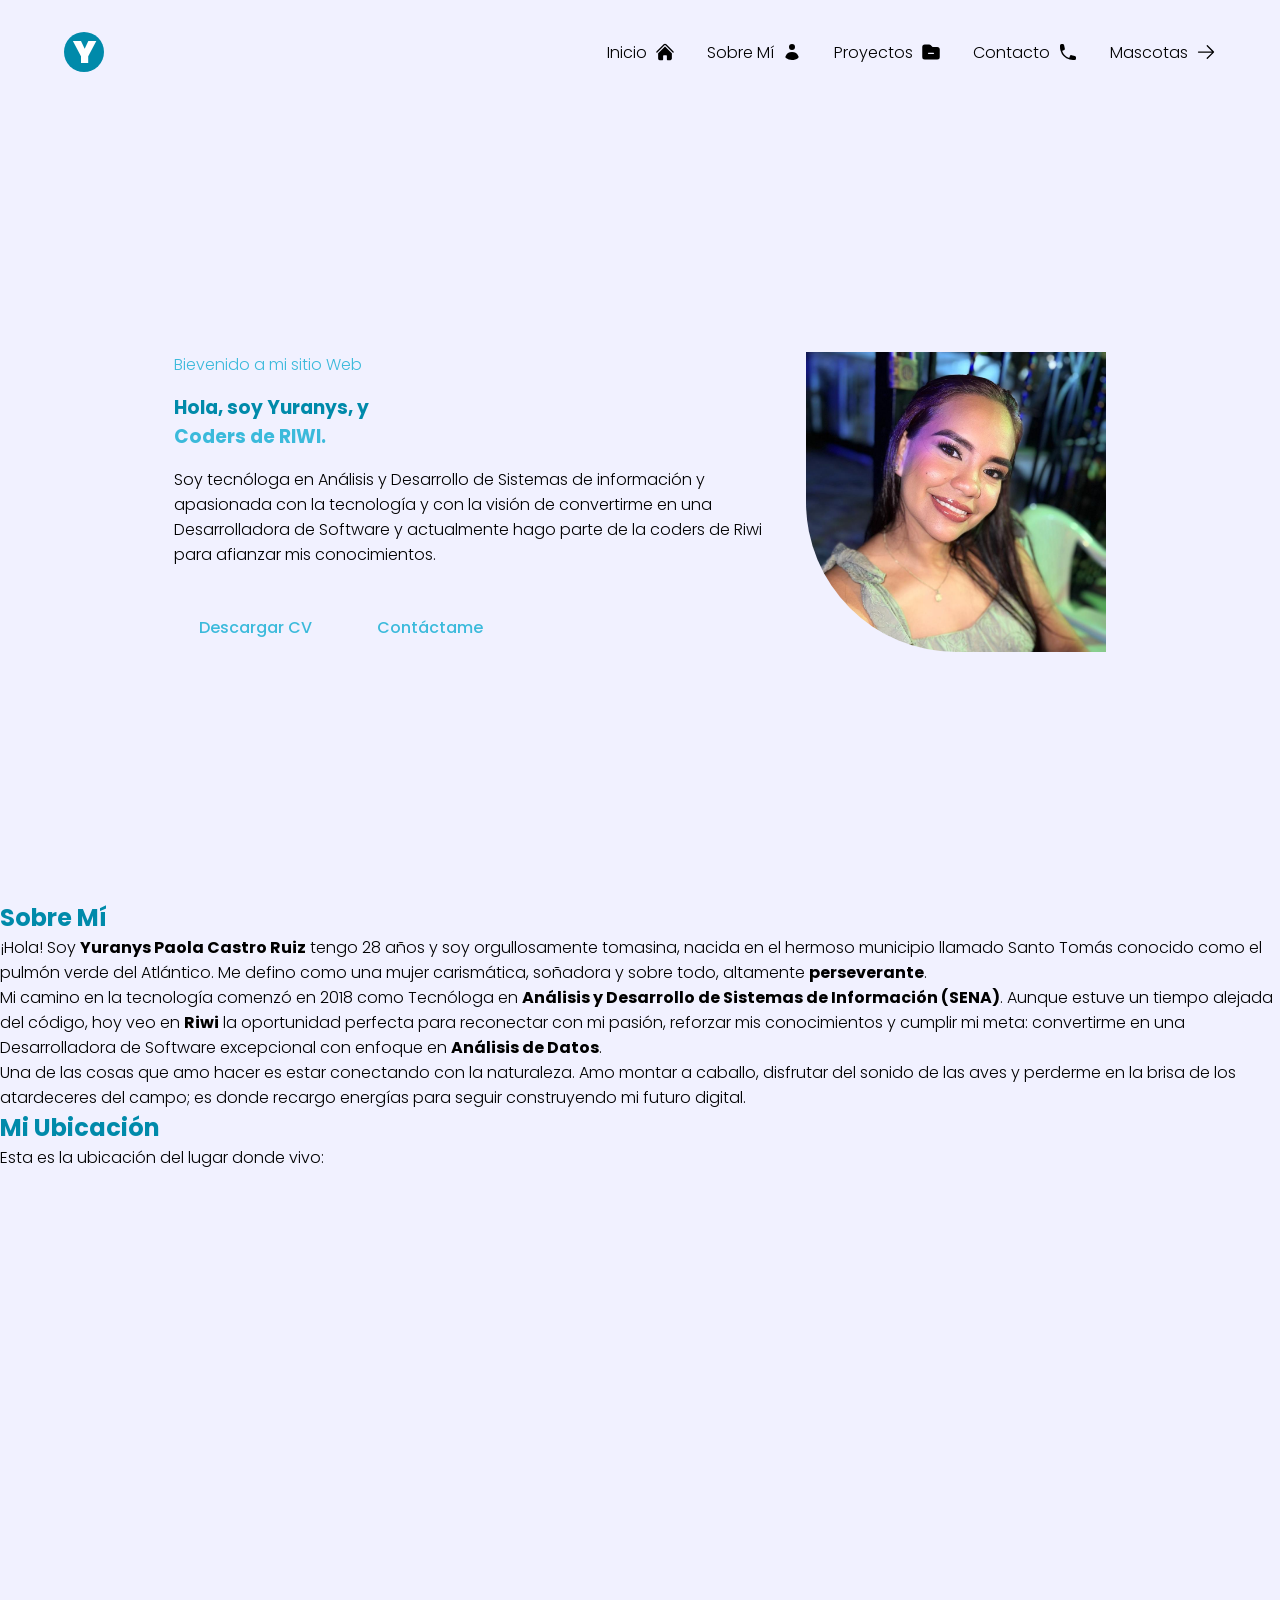
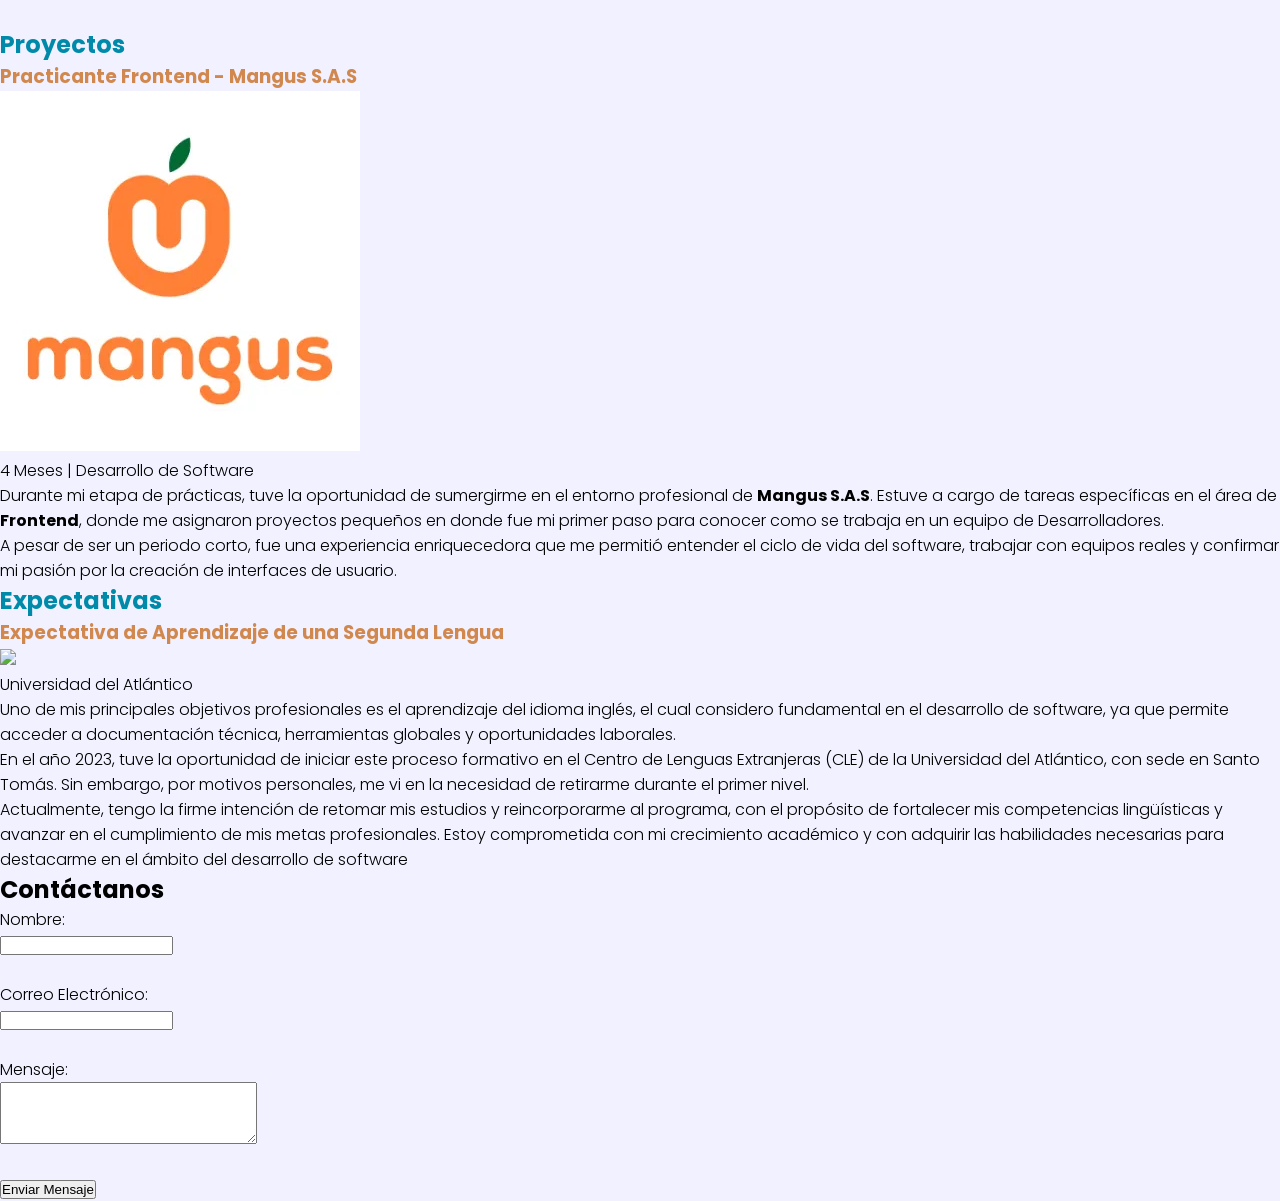
==== index.html @ 9b6f93f8 "first commit" ====
<!DOCTYPE html>
<html lang="es">


<meta charset="UTF-8">
<meta name="viewport" content="width=device-width, initial-scale=1.0">
<link rel="preconnect" href="https://fonts.googleapis.com">
<link rel="preconnect" href="https://fonts.gstatic.com" crossorigin>
<link
    href="https://fonts.googleapis.com/css2?family=Poppins:ital,wght@0,100;0,200;0,300;0,400;0,500;0,600;0,700;0,800;0,900;1,100;1,200;1,300;1,400;1,500;1,600;1,700;1,800;1,900&display=swap"
    rel="stylesheet">
<title>Portafolio | Yuranys Castro</title>
<link rel="stylesheet" href="src/css/styles.css">
<link rel="stylesheet" href="src/css/headers.css">
<link rel="stylesheet" href="src/css/hero.css">
<link rel="stylesheet" href="src/css/sobre_mi.css">

</head>

<body>
    <!-- Encabezado -->
    <header class="header_container">

        <!-- Menú de Navegación -->
        <div class="header_logo">
            <span>Y</span>
        </div>
        <nav class="header_navbar">
            <ul class="header_navbar_list">
                <!-- El href apunta al nombre del archivo .html -->
                <li><a href="/">Inicio</a><svg xmlns="http://www.w3.org/2000/svg" viewBox="0 0 24 24"
                        fill="currentColor" class="size-6">
                        <path
                            d="M11.47 3.841a.75.75 0 0 1 1.06 0l8.69 8.69a.75.75 0 1 0 1.06-1.061l-8.689-8.69a2.25 2.25 0 0 0-3.182 0l-8.69 8.69a.75.75 0 1 0 1.061 1.06l8.69-8.689Z" />
                        <path
                            d="m12 5.432 8.159 8.159c.03.03.06.058.091.086v6.198c0 1.035-.84 1.875-1.875 1.875H15a.75.75 0 0 1-.75-.75v-4.5a.75.75 0 0 0-.75-.75h-3a.75.75 0 0 0-.75.75V21a.75.75 0 0 1-.75.75H5.625a1.875 1.875 0 0 1-1.875-1.875v-6.198a2.29 2.29 0 0 0 .091-.086L12 5.432Z" />
                    </svg>
                </li>
                <li><a href="Sobre mi">Sobre Mí</a> <svg
                        viewBox="0 0 20 20" fill="currentColor" class="size-5">
                        <path
                            d="M10 8a3 3 0 1 0 0-6 3 3 0 0 0 0 6ZM3.465 14.493a1.23 1.23 0 0 0 .41 1.412A9.957 9.957 0 0 0 10 18c2.31 0 4.438-.784 6.131-2.1.43-.333.604-.903.408-1.41a7.002 7.002 0 0 0-13.074.003Z" />
                    </svg><!--<svg xmlns="http://www.w3.org/2000/svg"
                        viewBox="0 0 20 20" fill="currentColor" class="size-5">-->
                </li>
                <li><a href="/src/views/proyectos.html"> Proyectos</a><svg xmlns="http://www.w3.org/2000/svg"
                        viewBox="0 0 24 24" fill="currentColor" class="size-6">
                        <path fill-rule="evenodd"
                            d="M19.5 21a3 3 0 0 0 3-3V9a3 3 0 0 0-3-3h-5.379a.75.75 0 0 1-.53-.22L11.47 3.66A2.25 2.25 0 0 0 9.879 3H4.5a3 3 0 0 0-3 3v12a3 3 0 0 0 3 3h15ZM9 12.75a.75.75 0 0 0 0 1.5h6a.75.75 0 0 0 0-1.5H9Z"
                            clip-rule="evenodd" />
                    </svg>
                </li>
                <li><a href="/src/views/contactos.html">Contacto</a> <svg xmlns="http://www.w3.org/2000/svg"
                        viewBox="0 0 20 20" fill="currentColor" class="size-5">
                        <path fill-rule="evenodd"
                            d="M2 3.5A1.5 1.5 0 0 1 3.5 2h1.148a1.5 1.5 0 0 1 1.465 1.175l.716 3.223a1.5 1.5 0 0 1-1.052 1.767l-.933.267c-.41.117-.643.555-.48.95a11.542 11.542 0 0 0 6.254 6.254c.395.163.833-.07.95-.48l.267-.933a1.5 1.5 0 0 1 1.767-1.052l3.223.716A1.5 1.5 0 0 1 18 15.352V16.5a1.5 1.5 0 0 1-1.5 1.5H15c-1.149 0-2.263-.15-3.326-.43A13.022 13.022 0 0 1 2.43 8.326 13.019 13.019 0 0 1 2 5V3.5Z"
                            clip-rule="evenodd" />
                    </svg></li>
                <li><a href="/src/views/mascotas.html">Mascotas</a><svg xmlns="http://www.w3.org/2000/svg"
                        viewBox="0 0 24 24" fill="currentColor" class="size-6">
                        <path fill-rule="evenodd"
                            d="M12.97 3.97a.75.75 0 0 1 1.06 0l7.5 7.5a.75.75 0 0 1 0 1.06l-7.5 7.5a.75.75 0 1 1-1.06-1.06l6.22-6.22H3a.75.75 0 0 1 0-1.5h16.19l-6.22-6.22a.75.75 0 0 1 0-1.06Z"
                            clip-rule="evenodd" />
                    </svg>
                </li>
            </ul>
        </nav>
    </header>


    <main>
        <section class="hero">
            <article class="hero-description">
                <span>Bievenido a mi sitio Web</span>
                <H1>Hola, soy Yuranys, y <br> <span class="color-naranja">Coders de RIWI.</span></H1>
                <p>Soy tecnóloga en Análisis y Desarrollo de Sistemas de información y apasionada con la tecnología y con
                    la
                    visión de convertirme en una Desarrolladora de Software y actualmente hago parte de la coders de
                    Riwi
                    para
                    afianzar mis conocimientos.</p>
                <div class="botones">
                    <a href="/public/doc/HV-YURACR.pdf">Descargar CV</a>
                    <a href="">Contáctame</a>
                </div>


            </article>
            <article class="hero-media">
                <img src="public/img/mifoto.jpeg" alt="Foto de perfil">
            </article>
            <!-- Menú sobre Mí-->
        </section>

        <section class="sobre-mi">
            <h2>Sobre Mí</h2>
            <div class="perfil-container">
                <p>¡Hola! Soy <strong>Yuranys Paola Castro Ruiz</strong> tengo 28 años y soy orgullosamente tomasina,
                    nacida en el hermoso municipio llamado Santo Tomás conocido como el pulmón verde del Atlántico. Me
                    defino como una mujer carismática, soñadora y sobre todo, altamente <strong>perseverante</strong>.
                </p>
                <p>
                    Mi camino en la tecnología comenzó en 2018 como Tecnóloga en <strong>Análisis y Desarrollo de
                        Sistemas de Información (SENA)</strong>. Aunque estuve un tiempo alejada del código, hoy veo en
                    <strong>Riwi</strong> la oportunidad perfecta para reconectar con mi pasión, reforzar mis
                    conocimientos y cumplir mi meta: convertirme en una Desarrolladora de Software excepcional con
                    enfoque en <strong>Análisis de Datos</strong>.
                </p>
                <p>
                    Una de las cosas que amo hacer es estar conectando con la naturaleza. Amo montar a caballo,
                    disfrutar del sonido de las aves y perderme en la brisa de los atardeceres del campo; es donde
                    recargo energías para seguir construyendo mi futuro digital.
                </p>
            </div>

        </section>
        <section class="ubicacion-proyecto">
            <h2>Mi Ubicación</h2>

            <p>Esta es la ubicación del lugar donde vivo:</p>

            <iframe
                src="https://www.google.com/maps/embed?pb=!1m18!1m12!1m3!1d29070.558986773325!2d-74.78079758121191!3d10.763285367768498!2m3!1f0!2f0!3f0!3m2!1i1024!2i768!4f13.1!3m3!1m2!1s0x8ef5c56a79d27da1%3A0xcfeaebb9b34cbd82!2sSanto%20Tom%C3%A1s%2C%20Atl%C3%A1ntico%2C%20Colombia!5e1!3m2!1ses!2sus!4v1776174549706!5m2!1ses!2sus"
                width="600" height="450" style="border:0;" allowfullscreen="" loading="lazy"
                referrerpolicy="no-referrer-when-downgrade" width="100%" height="300" style="border:0;"
                allowfullscreen="" loading="lazy" referrerpolicy="no-referrer-when-downgrade">
            </iframe>
            <!-- Menú Proyecto-->
        </section>
        <section class="proyectos-portafolio">
            <h2>Proyectos</h2>
            <article class="puesto">
                <h3>Practicante Frontend - Mangus S.A.S</h3>
                <img src="/public/img/mangus.jpg">
                <p class="fecha-rol">4 Meses | Desarrollo de Software</p>
                <p>Durante mi etapa de prácticas, tuve la oportunidad de sumergirme en el entorno profesional de
                    <strong>Mangus S.A.S</strong>. Estuve a cargo de tareas específicas en el área de
                    <strong>Frontend</strong>, donde me asignaron proyectos pequeños en donde fue mi primer paso para
                    conocer como se trabaja en un equipo de Desarrolladores.
                </p>
                <p> A pesar de ser un periodo corto, fue una experiencia enriquecedora que me permitió entender el ciclo
                    de vida del software, trabajar con equipos reales y confirmar mi pasión por la creación de
                    interfaces de usuario.
                </p>
                <h2>Expectativas</h2>
                <article class="puesto">
                    <h3>Expectativa de Aprendizaje de una Segunda Lengua</h3>
                    <img src="/public/img/clepng.png">
                    <p> Universidad del Atlántico</p>
                    <p>Uno de mis principales objetivos profesionales es el aprendizaje del idioma inglés, el cual
                        considero fundamental en el desarrollo de software, ya que permite acceder a documentación
                        técnica, herramientas globales y oportunidades laborales.
                    </p>
                    <p> En el año 2023, tuve la oportunidad de iniciar este proceso formativo en el Centro de Lenguas
                        Extranjeras (CLE) de la Universidad del Atlántico, con sede en Santo Tomás. Sin embargo, por
                        motivos personales, me vi en la necesidad de retirarme durante el primer nivel.
                    </p>
                    <p> Actualmente, tengo la firme intención de retomar mis estudios y reincorporarme al programa, con
                        el propósito de fortalecer mis competencias lingüísticas y avanzar en el cumplimiento de mis
                        metas profesionales. Estoy comprometida con mi crecimiento académico y con adquirir las
                        habilidades necesarias para destacarme en el ámbito del desarrollo de software
                    </p>
                </article>
        </section>

        <h2>Contáctanos</h2>
    <form action="tu_archivo_de_procesamiento.php" method="POST">
        
        <label for="nombre">Nombre:</label><br>
        <input type="text" id="nombre" name="nombre" required><br><br>

        <label for="email">Correo Electrónico:</label><br>
        <input type="email" id="email" name="email" required><br><br>

        <label for="mensaje">Mensaje:</label><br>
        <textarea id="mensaje" name="mensaje" rows="4" cols="30" required></textarea><br><br>

        <input type="submit" value="Enviar Mensaje">
        
    </form>
       

    </main>
    <!-- 
    <footer>
        <p>&copy; 2026 Yuranys Castro -Coders Riwi</p>
    </footer>
    -->
</body>

</html>
---- src/css/styles.css ----
:root {
  --color-primary: #008AAA;
  --color-secundary: #D1884F;
  --color-terceary: #3BBADB;
  --color-background: #F1F1FF;
  --white: #ffffff;

  --font-poppins: "Poppins", sans-serif;

}


* {
  margin: 0;
  padding: 0;
  box-sizing: border-box;
}

body {
  font-family: var(--font-poppins);
  background: var(--color-background);
  font-weight: 300;

}
---- src/css/headers.css ----
.header_container {
  display: flex;
  justify-content: space-between;
  align-items: center;
  padding: 2rem 4rem;
}

.header_logo {
  display: flex;
  justify-content: center;
  align-items: center;
  background: var(--color-primary);
  color: #ffffff;
  width: 2.5rem;
  height: 2.5rem;
  border-radius: 50%;

}
.header_logo span {
 font-size: 2rem;
 font-weight: 900;
}



.header_navbar_list {
  display: flex;
  justify-content: center;
  list-style: none;
  gap: 2rem;
  align-items: center;

}
.header_navbar_list li {
  display: inline-flex;
  gap: 0.5rem;
  align-items: center;
}

.header_navbar_list a{
text-decoration: none;
color: #000;
}
.header_navbar_list svg {
    width: 20px;
}
---- src/css/hero.css ----
.hero {
    display: flex;
    justify-content: center;
    align-items: center;
    min-height: calc(100vh - 104px);
    gap: 2rem;

}

.hero-description {
    display: flex;
    flex-direction: column;
    gap: 1rem;

}

.hero-media {
    width: 300px;
    height: 300px;
}

.hero-media img {
    width: 100%;
    height: 100%;
    object-fit: cover;
    object-position: top;
    border-bottom-left-radius: 50%;
}

.hero-description p {
    max-width: 600px;
}

.hero-description h1 {
    color: var(--color-primary);
}

.color-naranja span {
    color: var(--color-secundary);
}

.hero-description span{
    color: var(--color-terceary);
}

.hero-description a {
    color: var(--color-terceary);
    padding: 2rem 2rem;
}
.ubicacion-proyecto h2{
    color:var(--color-primary);
}
.proyectos-portafolio h2{
    color:var(--color-primary);

}
.proyectos-portafolio h3{
    color:var(--color-secundary);
}
.hero-description .botones {
    display: flex;
    gap: 15px;
    margin-top: 20px;
    border-radius: 30px;
}
.botones a {
    padding: 12px 25px;
    border-radius: 30px; /* forma redondeada tipo botón moderno */
    text-decoration: none;
    font-weight: 500;
    font-family: 'Poppins', sans-serif;
    transition: all 0.3s ease;
}
.botones a:hover {
    transform: translateY(-3px);
    box-shadow: 0 8px 20px var(--color-terceary);


        
}
---- src/css/sobre_mi.css ----
.sobre-mi h2{
    color: var(--color-primary);
}
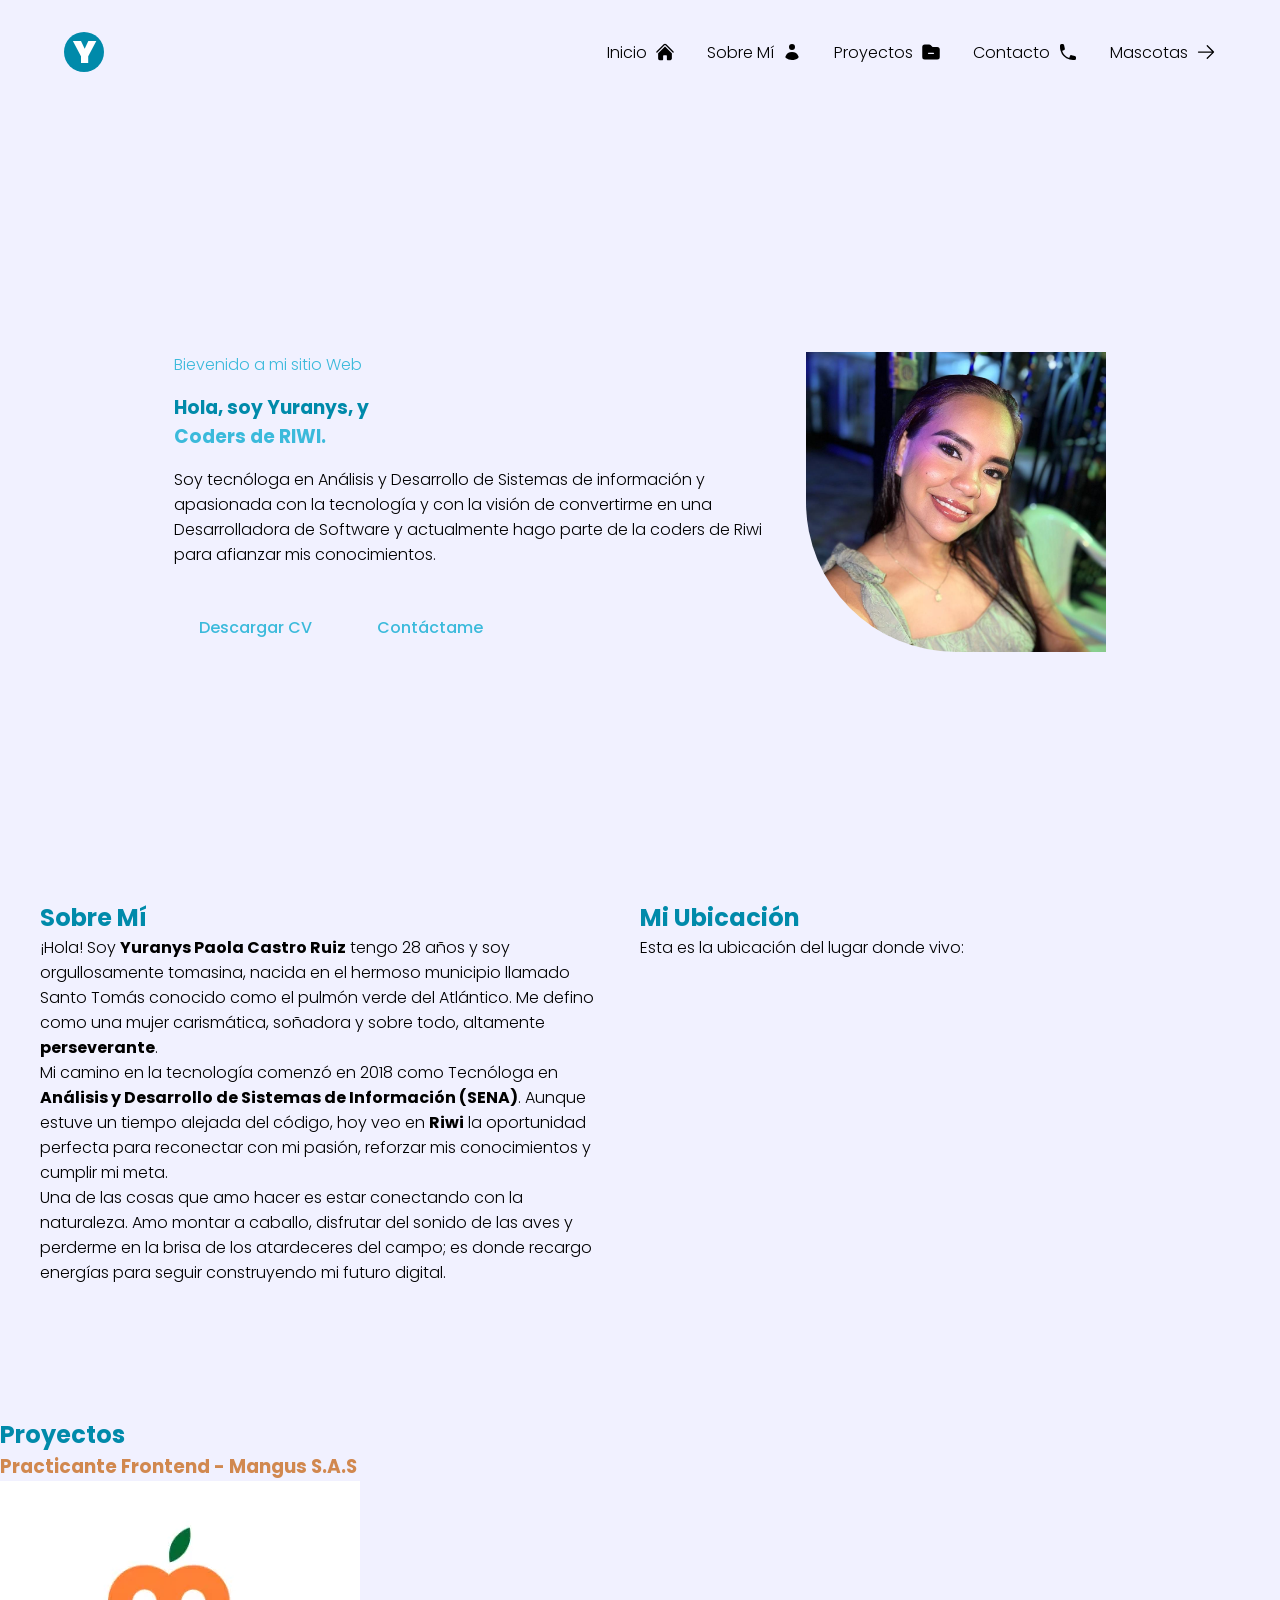
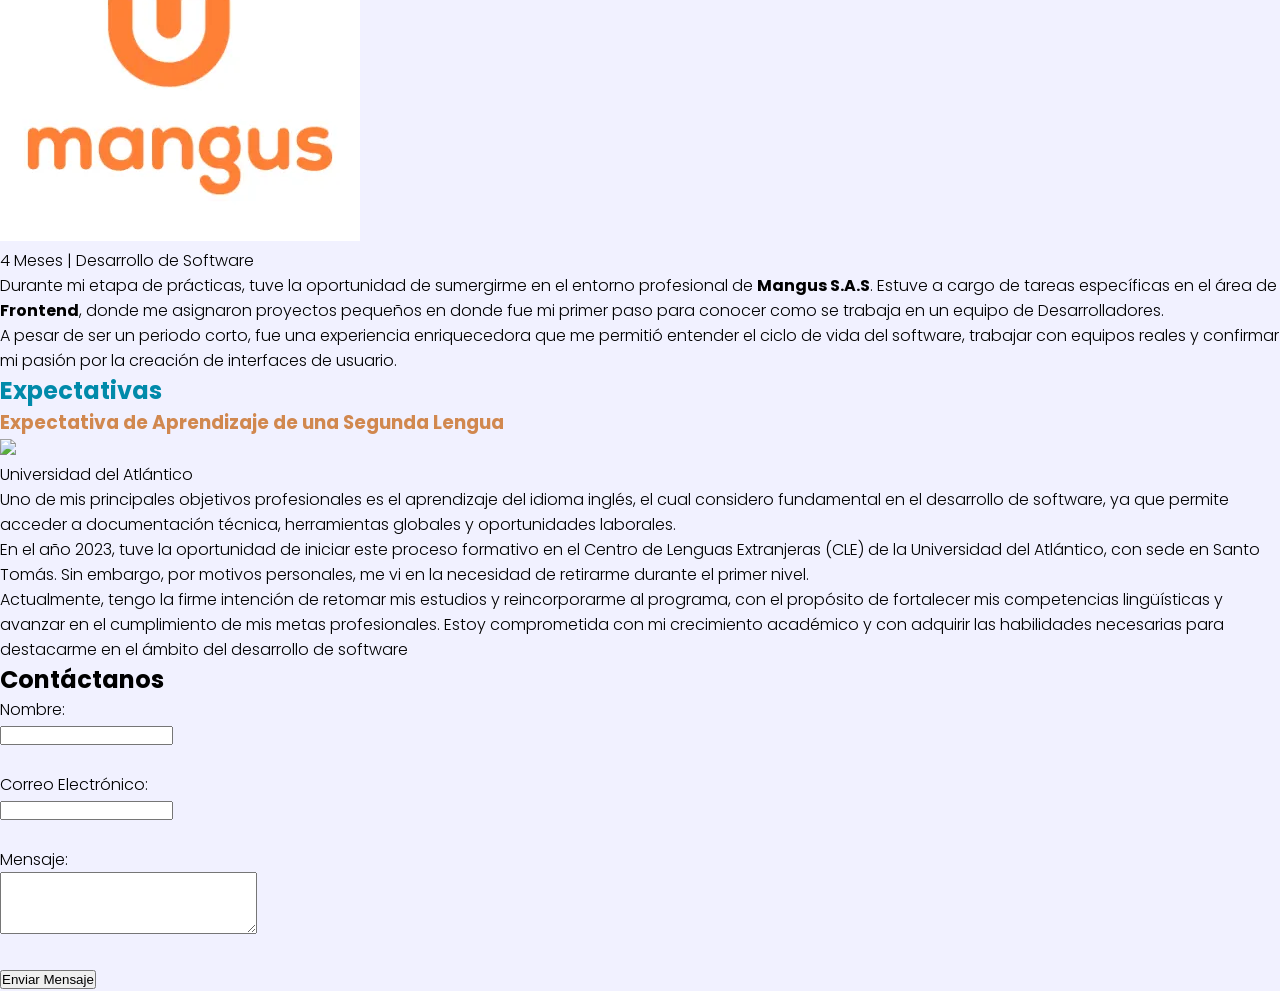
==== commit 60c6b3b4: "avance de mi portafolio" ====
--- a/index.html
+++ b/index.html
@@ -14,6 +14,7 @@
 <link rel="stylesheet" href="src/css/headers.css">
 <link rel="stylesheet" href="src/css/hero.css">
 <link rel="stylesheet" href="src/css/sobre_mi.css">
+<link rel="stylesheet" href="src/css/mascotas.css">
 
 </head>
 
@@ -27,7 +28,7 @@
         </div>
         <nav class="header_navbar">
             <ul class="header_navbar_list">
-                <!-- El href apunta al nombre del archivo .html -->
+
                 <li><a href="/">Inicio</a><svg xmlns="http://www.w3.org/2000/svg" viewBox="0 0 24 24"
                         fill="currentColor" class="size-6">
                         <path
@@ -36,22 +37,20 @@
                             d="m12 5.432 8.159 8.159c.03.03.06.058.091.086v6.198c0 1.035-.84 1.875-1.875 1.875H15a.75.75 0 0 1-.75-.75v-4.5a.75.75 0 0 0-.75-.75h-3a.75.75 0 0 0-.75.75V21a.75.75 0 0 1-.75.75H5.625a1.875 1.875 0 0 1-1.875-1.875v-6.198a2.29 2.29 0 0 0 .091-.086L12 5.432Z" />
                     </svg>
                 </li>
-                <li><a href="Sobre mi">Sobre Mí</a> <svg
-                        viewBox="0 0 20 20" fill="currentColor" class="size-5">
+                <li><a href="#Sobremi">Sobre Mí</a> <svg viewBox="0 0 20 20" fill="currentColor" class="size-5">
                         <path
                             d="M10 8a3 3 0 1 0 0-6 3 3 0 0 0 0 6ZM3.465 14.493a1.23 1.23 0 0 0 .41 1.412A9.957 9.957 0 0 0 10 18c2.31 0 4.438-.784 6.131-2.1.43-.333.604-.903.408-1.41a7.002 7.002 0 0 0-13.074.003Z" />
                     </svg><!--<svg xmlns="http://www.w3.org/2000/svg"
                         viewBox="0 0 20 20" fill="currentColor" class="size-5">-->
                 </li>
-                <li><a href="/src/views/proyectos.html"> Proyectos</a><svg xmlns="http://www.w3.org/2000/svg"
-                        viewBox="0 0 24 24" fill="currentColor" class="size-6">
+                <li><a href="#proyectos"> Proyectos</a><svg viewBox="0 0 24 24" fill="currentColor" class="size-6">
                         <path fill-rule="evenodd"
                             d="M19.5 21a3 3 0 0 0 3-3V9a3 3 0 0 0-3-3h-5.379a.75.75 0 0 1-.53-.22L11.47 3.66A2.25 2.25 0 0 0 9.879 3H4.5a3 3 0 0 0-3 3v12a3 3 0 0 0 3 3h15ZM9 12.75a.75.75 0 0 0 0 1.5h6a.75.75 0 0 0 0-1.5H9Z"
                             clip-rule="evenodd" />
                     </svg>
                 </li>
-                <li><a href="/src/views/contactos.html">Contacto</a> <svg xmlns="http://www.w3.org/2000/svg"
-                        viewBox="0 0 20 20" fill="currentColor" class="size-5">
+                <li><a href="#contacto">Contacto</a> <svg xmlns="http://www.w3.org/2000/svg" viewBox="0 0 20 20"
+                        fill="currentColor" class="size-5">
                         <path fill-rule="evenodd"
                             d="M2 3.5A1.5 1.5 0 0 1 3.5 2h1.148a1.5 1.5 0 0 1 1.465 1.175l.716 3.223a1.5 1.5 0 0 1-1.052 1.767l-.933.267c-.41.117-.643.555-.48.95a11.542 11.542 0 0 0 6.254 6.254c.395.163.833-.07.95-.48l.267-.933a1.5 1.5 0 0 1 1.767-1.052l3.223.716A1.5 1.5 0 0 1 18 15.352V16.5a1.5 1.5 0 0 1-1.5 1.5H15c-1.149 0-2.263-.15-3.326-.43A13.022 13.022 0 0 1 2.43 8.326 13.019 13.019 0 0 1 2 5V3.5Z"
                             clip-rule="evenodd" />
@@ -69,16 +68,16 @@
 
 
     <main>
+
         <section class="hero">
             <article class="hero-description">
                 <span>Bievenido a mi sitio Web</span>
                 <H1>Hola, soy Yuranys, y <br> <span class="color-naranja">Coders de RIWI.</span></H1>
-                <p>Soy tecnóloga en Análisis y Desarrollo de Sistemas de información y apasionada con la tecnología y con
-                    la
-                    visión de convertirme en una Desarrolladora de Software y actualmente hago parte de la coders de
+                <p>Soy tecnóloga en Análisis y Desarrollo de Sistemas de información y apasionada con la tecnología y
+                    con
+                    la visión de convertirme en una Desarrolladora de Software y actualmente hago parte de la coders de
                     Riwi
-                    para
-                    afianzar mis conocimientos.</p>
+                    para afianzar mis conocimientos.</p>
                 <div class="botones">
                     <a href="/public/doc/HV-YURACR.pdf">Descargar CV</a>
                     <a href="">Contáctame</a>
@@ -92,42 +91,56 @@
             <!-- Menú sobre Mí-->
         </section>
 
-        <section class="sobre-mi">
-            <h2>Sobre Mí</h2>
-            <div class="perfil-container">
-                <p>¡Hola! Soy <strong>Yuranys Paola Castro Ruiz</strong> tengo 28 años y soy orgullosamente tomasina,
-                    nacida en el hermoso municipio llamado Santo Tomás conocido como el pulmón verde del Atlántico. Me
-                    defino como una mujer carismática, soñadora y sobre todo, altamente <strong>perseverante</strong>.
-                </p>
-                <p>
-                    Mi camino en la tecnología comenzó en 2018 como Tecnóloga en <strong>Análisis y Desarrollo de
-                        Sistemas de Información (SENA)</strong>. Aunque estuve un tiempo alejada del código, hoy veo en
-                    <strong>Riwi</strong> la oportunidad perfecta para reconectar con mi pasión, reforzar mis
-                    conocimientos y cumplir mi meta: convertirme en una Desarrolladora de Software excepcional con
-                    enfoque en <strong>Análisis de Datos</strong>.
-                </p>
-                <p>
-                    Una de las cosas que amo hacer es estar conectando con la naturaleza. Amo montar a caballo,
-                    disfrutar del sonido de las aves y perderme en la brisa de los atardeceres del campo; es donde
-                    recargo energías para seguir construyendo mi futuro digital.
-                </p>
-            </div>
-
-        </section>
-        <section class="ubicacion-proyecto">
-            <h2>Mi Ubicación</h2>
-
-            <p>Esta es la ubicación del lugar donde vivo:</p>
-
-            <iframe
-                src="https://www.google.com/maps/embed?pb=!1m18!1m12!1m3!1d29070.558986773325!2d-74.78079758121191!3d10.763285367768498!2m3!1f0!2f0!3f0!3m2!1i1024!2i768!4f13.1!3m3!1m2!1s0x8ef5c56a79d27da1%3A0xcfeaebb9b34cbd82!2sSanto%20Tom%C3%A1s%2C%20Atl%C3%A1ntico%2C%20Colombia!5e1!3m2!1ses!2sus!4v1776174549706!5m2!1ses!2sus"
-                width="600" height="450" style="border:0;" allowfullscreen="" loading="lazy"
-                referrerpolicy="no-referrer-when-downgrade" width="100%" height="300" style="border:0;"
-                allowfullscreen="" loading="lazy" referrerpolicy="no-referrer-when-downgrade">
-            </iframe>
-            <!-- Menú Proyecto-->
-        </section>
-        <section class="proyectos-portafolio">
+
+
+        <section class="contenedor-Sobre-mi">
+            <article class="sobre-mi" id="Sobremi">
+                <h2>Sobre Mí</h2>
+                <div class="perfil-container">
+                    <p>¡Hola! Soy <strong>Yuranys Paola Castro Ruiz</strong> tengo 28 años y soy orgullosamente
+                        tomasina,
+                        nacida en el hermoso municipio llamado Santo Tomás conocido como el pulmón verde del Atlántico.
+                        Me
+                        defino como una mujer carismática, soñadora y sobre todo, altamente
+                        <strong>perseverante</strong>.
+                    </p>
+                    <p>
+                        Mi camino en la tecnología comenzó en 2018 como Tecnóloga en <strong>Análisis y Desarrollo de
+                            Sistemas de Información (SENA)</strong>. Aunque estuve un tiempo alejada del código, hoy veo
+                        en
+                        <strong>Riwi</strong> la oportunidad perfecta para reconectar con mi pasión, reforzar mis
+                        conocimientos y cumplir mi meta.
+                    </p>
+                    <p>
+                        Una de las cosas que amo hacer es estar conectando con la naturaleza. Amo montar a caballo,
+                        disfrutar del sonido de las aves y perderme en la brisa de los atardeceres del campo; es donde
+                        recargo energías para seguir construyendo mi futuro digital.
+                    </p>
+                </div>
+
+            </article>
+
+            <article class="ubicacion-proyecto">
+                <div class="contenedor-titulo">
+                    <h2>Mi Ubicación</h2>
+                    <p>Esta es la ubicación del lugar donde vivo:</p>
+                </div>
+          
+                    <iframe
+                        src="https://www.google.com/maps/embed?pb=!1m18!1m12!1m3!1d29070.558986773325!2d-74.78079758121191!3d10.763285367768498!2m3!1f0!2f0!3f0!3m2!1i1024!2i768!4f13.1!3m3!1m2!1s0x8ef5c56a79d27da1%3A0xcfeaebb9b34cbd82!2sSanto%20Tom%C3%A1s%2C%20Atl%C3%A1ntico%2C%20Colombia!5e1!3m2!1ses!2sus!4v1776174549706!5m2!1ses!2sus"
+                        width="600" height="450" style="border:0;" allowfullscreen="" loading="lazy"
+                        referrerpolicy="no-referrer-when-downgrade" width="100%" height="300" style="border:0;"
+                        allowfullscreen="" loading="lazy" referrerpolicy="no-referrer-when-downgrade">
+                    </iframe>
+              
+
+            </article>
+        </section>
+
+
+
+
+        <section class="proyectos-portafolio" id="proyectos">
             <h2>Proyectos</h2>
             <article class="puesto">
                 <h3>Practicante Frontend - Mangus S.A.S</h3>
@@ -163,22 +176,26 @@
                 </article>
         </section>
 
-        <h2>Contáctanos</h2>
-    <form action="tu_archivo_de_procesamiento.php" method="POST">
-        
-        <label for="nombre">Nombre:</label><br>
-        <input type="text" id="nombre" name="nombre" required><br><br>
-
-        <label for="email">Correo Electrónico:</label><br>
-        <input type="email" id="email" name="email" required><br><br>
-
-        <label for="mensaje">Mensaje:</label><br>
-        <textarea id="mensaje" name="mensaje" rows="4" cols="30" required></textarea><br><br>
-
-        <input type="submit" value="Enviar Mensaje">
-        
-    </form>
-       
+
+
+        <section id="contacto">
+            <h2>Contáctanos</h2>
+            <form action="tu_archivo_de_procesamiento.php" method="POST">
+
+                <label for="nombre">Nombre:</label><br>
+                <input type="text" id="nombre" name="nombre" required><br><br>
+
+                <label for="email">Correo Electrónico:</label><br>
+                <input type="email" id="email" name="email" required><br><br>
+
+                <label for="mensaje">Mensaje:</label><br>
+                <textarea id="mensaje" name="mensaje" rows="4" cols="30" required></textarea><br><br>
+
+                <input type="submit" value="Enviar Mensaje">
+
+            </form>
+        </section>
+
 
     </main>
     <!-- 
--- a/src/css/sobre_mi.css
+++ b/src/css/sobre_mi.css
@@ -1,3 +1,41 @@
-.sobre-mi h2{
+.sobre-mi  {
+ flex-direction: column;
+    justify-content: center;
+    align-items: flex-start;
+
+    gap: 2rem;
+    
+
+}
+.sobre-mi h2 {
     color: var(--color-primary);
+}
+.contenedor-Sobre-mi {
+    display: grid;
+    grid-template-columns: repeat(2,1fr);
+    gap: 2rem;
+    max-width: 1200px;
+    margin: 0 auto;
+}
+
+
+.ubicacion-proyecto{
+flex-direction: column;
+    justify-content: center;
+    align-items: center;
+    gap: 2rem;
+
+}
+.proyectos-portafolio{
+    flex-direction: column;
+    justify-content: center;
+    align-items: center;
+    min-height: calc(100vh - 104px);
+    gap: 2rem;
+
+
+}
+.fecha-rol p{
+   padding: auto;
+
 }
--- a/src/css/mascotas.css
+++ b/src/css/mascotas.css
@@ -0,0 +1,43 @@
+.mascotas-container {
+    display: grid;
+    grid-template-columns: repeat(3, 1fr);
+    justify-content: center;
+    padding: 1rem;
+    max-width: 1200px;
+    margin: 0 auto;
+
+}
+
+.mascotas-container-card {
+    padding: 1rem;
+    border: solid;
+}
+
+.mascotas-titulo {
+    justify-content: center;
+    display: flex;
+    text-align: center;
+    margin: 20px 0;
+}
+
+
+.contenedor-img {
+    width: auto;
+    height: 400px;
+}
+
+.contenedor-img img {
+    width: 100%;
+    height: 100%;
+    object-fit: cover;
+    object-position: center;
+}
+
+.mascotas-text {
+
+    background: #ccc;
+}
+
+.btn-link {
+    color: red;
+}
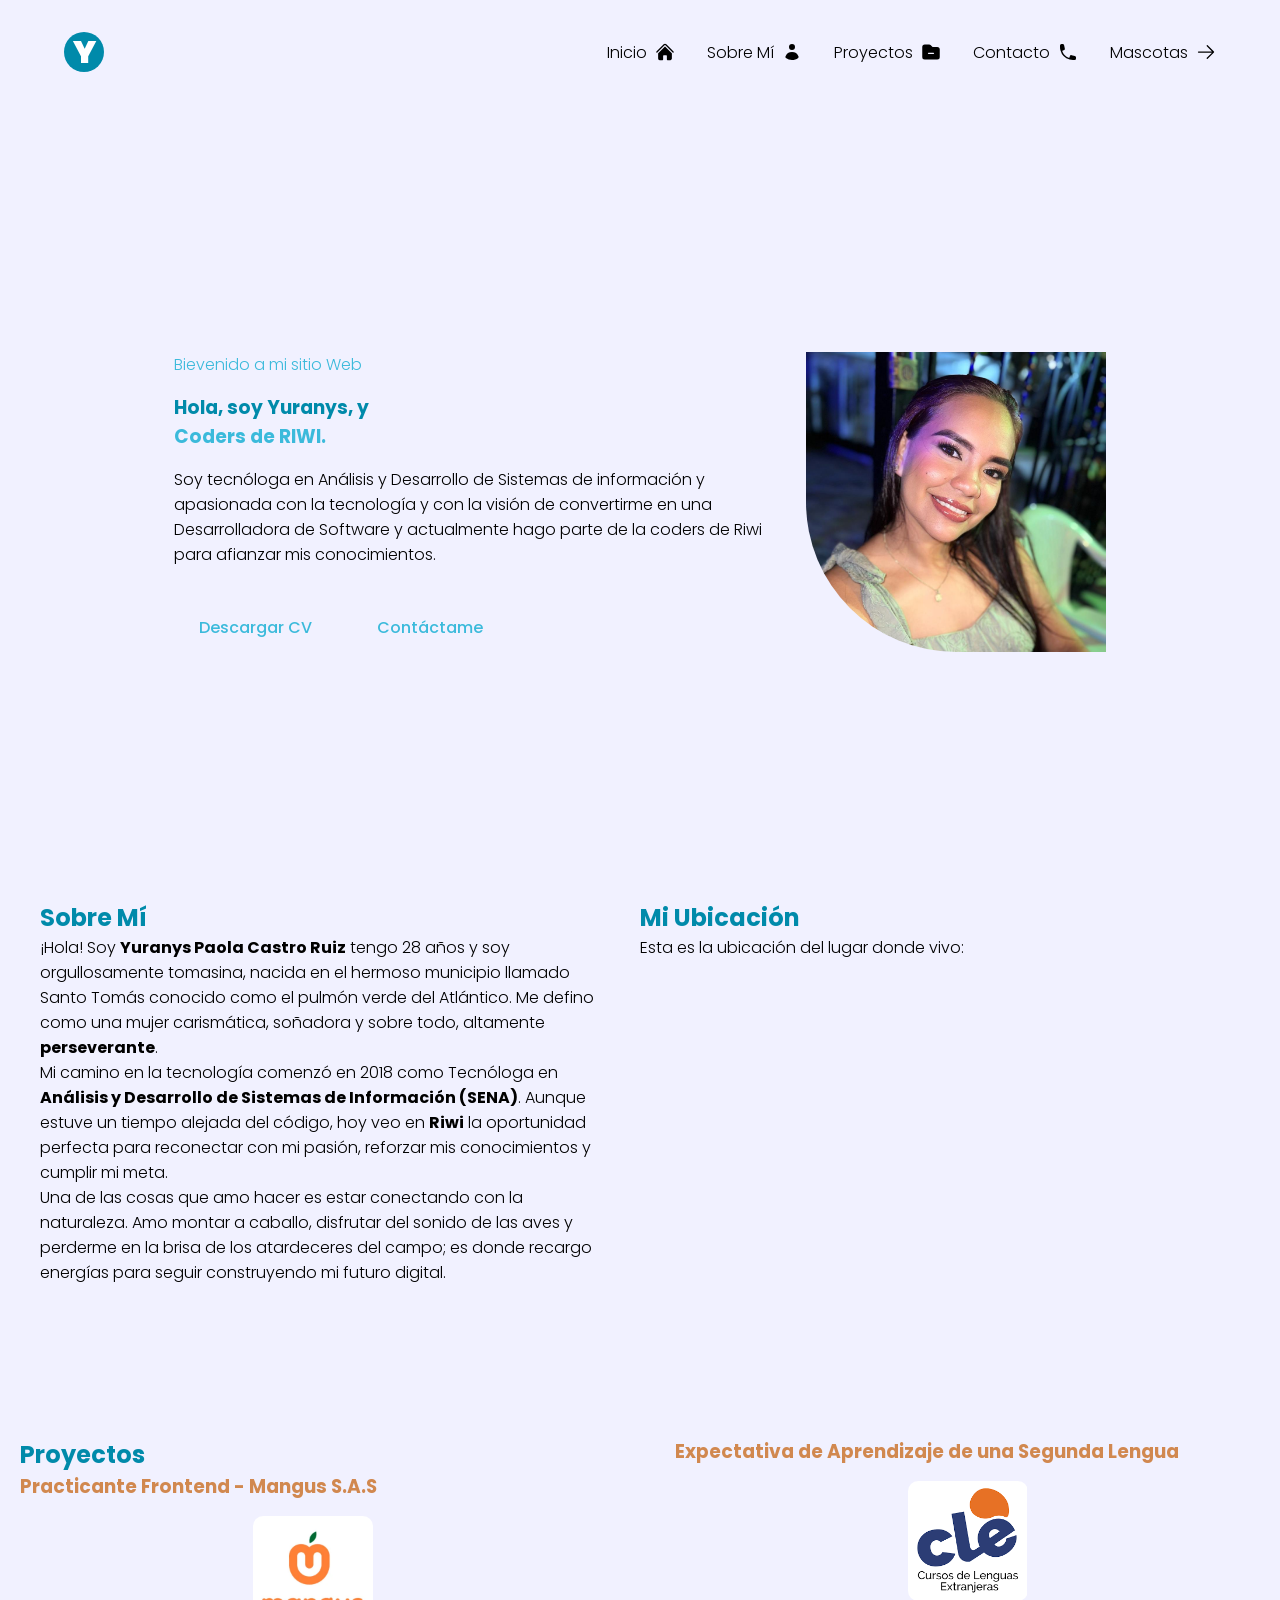
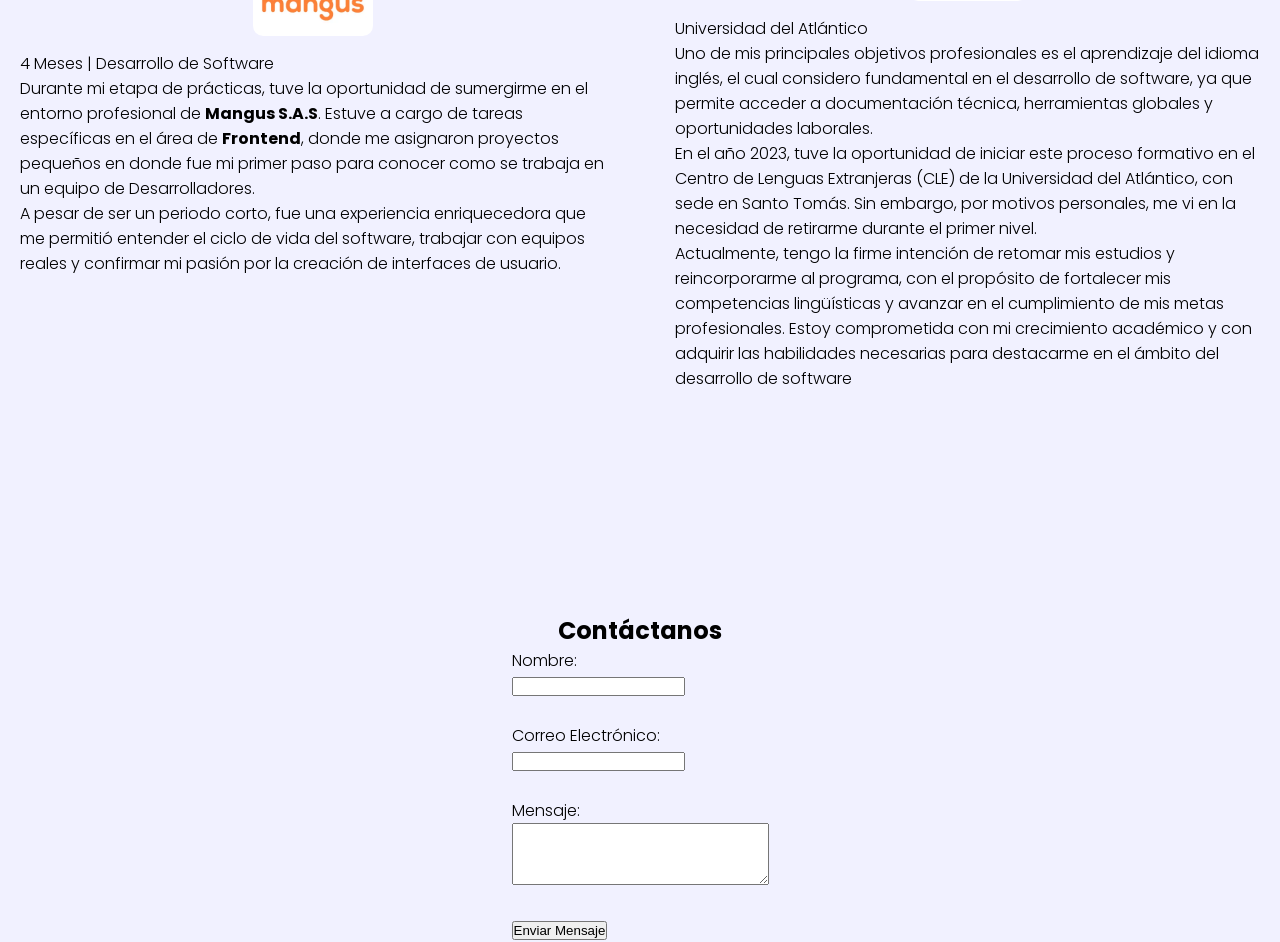
==== commit eb2699f9: "actualizando menu proyecto y contactos" ====
--- a/index.html
+++ b/index.html
@@ -15,6 +15,8 @@
 <link rel="stylesheet" href="src/css/hero.css">
 <link rel="stylesheet" href="src/css/sobre_mi.css">
 <link rel="stylesheet" href="src/css/mascotas.css">
+<link rel="stylesheet" href="src/css/proyecto.css">
+<link rel="stylesheet" href="src/css/contacto.css">
 
 </head>
 
@@ -125,14 +127,14 @@
                     <h2>Mi Ubicación</h2>
                     <p>Esta es la ubicación del lugar donde vivo:</p>
                 </div>
-          
-                    <iframe
-                        src="https://www.google.com/maps/embed?pb=!1m18!1m12!1m3!1d29070.558986773325!2d-74.78079758121191!3d10.763285367768498!2m3!1f0!2f0!3f0!3m2!1i1024!2i768!4f13.1!3m3!1m2!1s0x8ef5c56a79d27da1%3A0xcfeaebb9b34cbd82!2sSanto%20Tom%C3%A1s%2C%20Atl%C3%A1ntico%2C%20Colombia!5e1!3m2!1ses!2sus!4v1776174549706!5m2!1ses!2sus"
-                        width="600" height="450" style="border:0;" allowfullscreen="" loading="lazy"
-                        referrerpolicy="no-referrer-when-downgrade" width="100%" height="300" style="border:0;"
-                        allowfullscreen="" loading="lazy" referrerpolicy="no-referrer-when-downgrade">
-                    </iframe>
-              
+
+                <iframe
+                    src="https://www.google.com/maps/embed?pb=!1m18!1m12!1m3!1d29070.558986773325!2d-74.78079758121191!3d10.763285367768498!2m3!1f0!2f0!3f0!3m2!1i1024!2i768!4f13.1!3m3!1m2!1s0x8ef5c56a79d27da1%3A0xcfeaebb9b34cbd82!2sSanto%20Tom%C3%A1s%2C%20Atl%C3%A1ntico%2C%20Colombia!5e1!3m2!1ses!2sus!4v1776174549706!5m2!1ses!2sus"
+                    width="600" height="450" style="border:0;" allowfullscreen="" loading="lazy"
+                    referrerpolicy="no-referrer-when-downgrade" width="100%" height="300" style="border:0;"
+                    allowfullscreen="" loading="lazy" referrerpolicy="no-referrer-when-downgrade">
+                </iframe>
+
 
             </article>
         </section>
@@ -141,22 +143,30 @@
 
 
         <section class="proyectos-portafolio" id="proyectos">
-            <h2>Proyectos</h2>
-            <article class="puesto">
-                <h3>Practicante Frontend - Mangus S.A.S</h3>
-                <img src="/public/img/mangus.jpg">
-                <p class="fecha-rol">4 Meses | Desarrollo de Software</p>
-                <p>Durante mi etapa de prácticas, tuve la oportunidad de sumergirme en el entorno profesional de
-                    <strong>Mangus S.A.S</strong>. Estuve a cargo de tareas específicas en el área de
-                    <strong>Frontend</strong>, donde me asignaron proyectos pequeños en donde fue mi primer paso para
-                    conocer como se trabaja en un equipo de Desarrolladores.
-                </p>
-                <p> A pesar de ser un periodo corto, fue una experiencia enriquecedora que me permitió entender el ciclo
-                    de vida del software, trabajar con equipos reales y confirmar mi pasión por la creación de
-                    interfaces de usuario.
-                </p>
-                <h2>Expectativas</h2>
+
+
+            <div class="grid-proyectos">
                 <article class="puesto">
+                    <h2>Proyectos</h2>
+
+                    <h3>Practicante Frontend - Mangus S.A.S</h3>
+                    <img src="/public/img/mangus.jpg">
+                    <p class="fecha-rol">4 Meses | Desarrollo de Software</p>
+                    <p>Durante mi etapa de prácticas, tuve la oportunidad de sumergirme en el entorno profesional de
+                        <strong>Mangus S.A.S</strong>. Estuve a cargo de tareas específicas en el área de
+                        <strong>Frontend</strong>, donde me asignaron proyectos pequeños en donde fue mi primer paso
+                        para
+                        conocer como se trabaja en un equipo de Desarrolladores.
+                    </p>
+                    <p> A pesar de ser un periodo corto, fue una experiencia enriquecedora que me permitió entender el
+                        ciclo
+                        de vida del software, trabajar con equipos reales y confirmar mi pasión por la creación de
+                        interfaces de usuario.
+                    </p>
+                </article>
+
+                <article class="puesto">
+
                     <h3>Expectativa de Aprendizaje de una Segunda Lengua</h3>
                     <img src="/public/img/clepng.png">
                     <p> Universidad del Atlántico</p>
@@ -174,11 +184,14 @@
                         habilidades necesarias para destacarme en el ámbito del desarrollo de software
                     </p>
                 </article>
-        </section>
+            </div>
+        </section>
+
 
 
 
         <section id="contacto">
+            <div class="contenedor-contacto">
             <h2>Contáctanos</h2>
             <form action="tu_archivo_de_procesamiento.php" method="POST">
 
@@ -193,7 +206,9 @@
 
                 <input type="submit" value="Enviar Mensaje">
 
+
             </form>
+        </div>
         </section>
 
 
--- a/src/css/mascotas.css
+++ b/src/css/mascotas.css
@@ -10,7 +10,7 @@
 
 .mascotas-container-card {
     padding: 1rem;
-    border: solid;
+    box-shadow:0 0 15px rgba(209, 136 ,79);
 }
 
 .mascotas-titulo {
--- a/src/css/proyecto.css
+++ b/src/css/proyecto.css
@@ -0,0 +1,18 @@
+.grid-proyectos {
+    display: grid;
+    grid-template-columns: repeat(2, 1fr); /* dos columnas */
+    gap: 30px; /* espacio entre columnas */
+}
+
+.puesto {
+    padding: 20px;
+    border-radius: 10px;
+}
+.puesto img {
+    width: 120px;              /* tamaño del logo */
+    height: 120px;             /* forma cuadrada */
+    object-fit: contain;       /* mantiene proporción sin deformar */
+    display: block;
+    margin: 15px auto;         /* centra la imagen */
+    border-radius: 10px;       /* opcional: bordes suaves */
+}
--- a/src/css/contacto.css
+++ b/src/css/contacto.css
@@ -0,0 +1,7 @@
+.contenedor-contacto{
+    justify-content: center;
+    display: flex;
+    flex-direction: column;
+    align-items: center;
+
+}
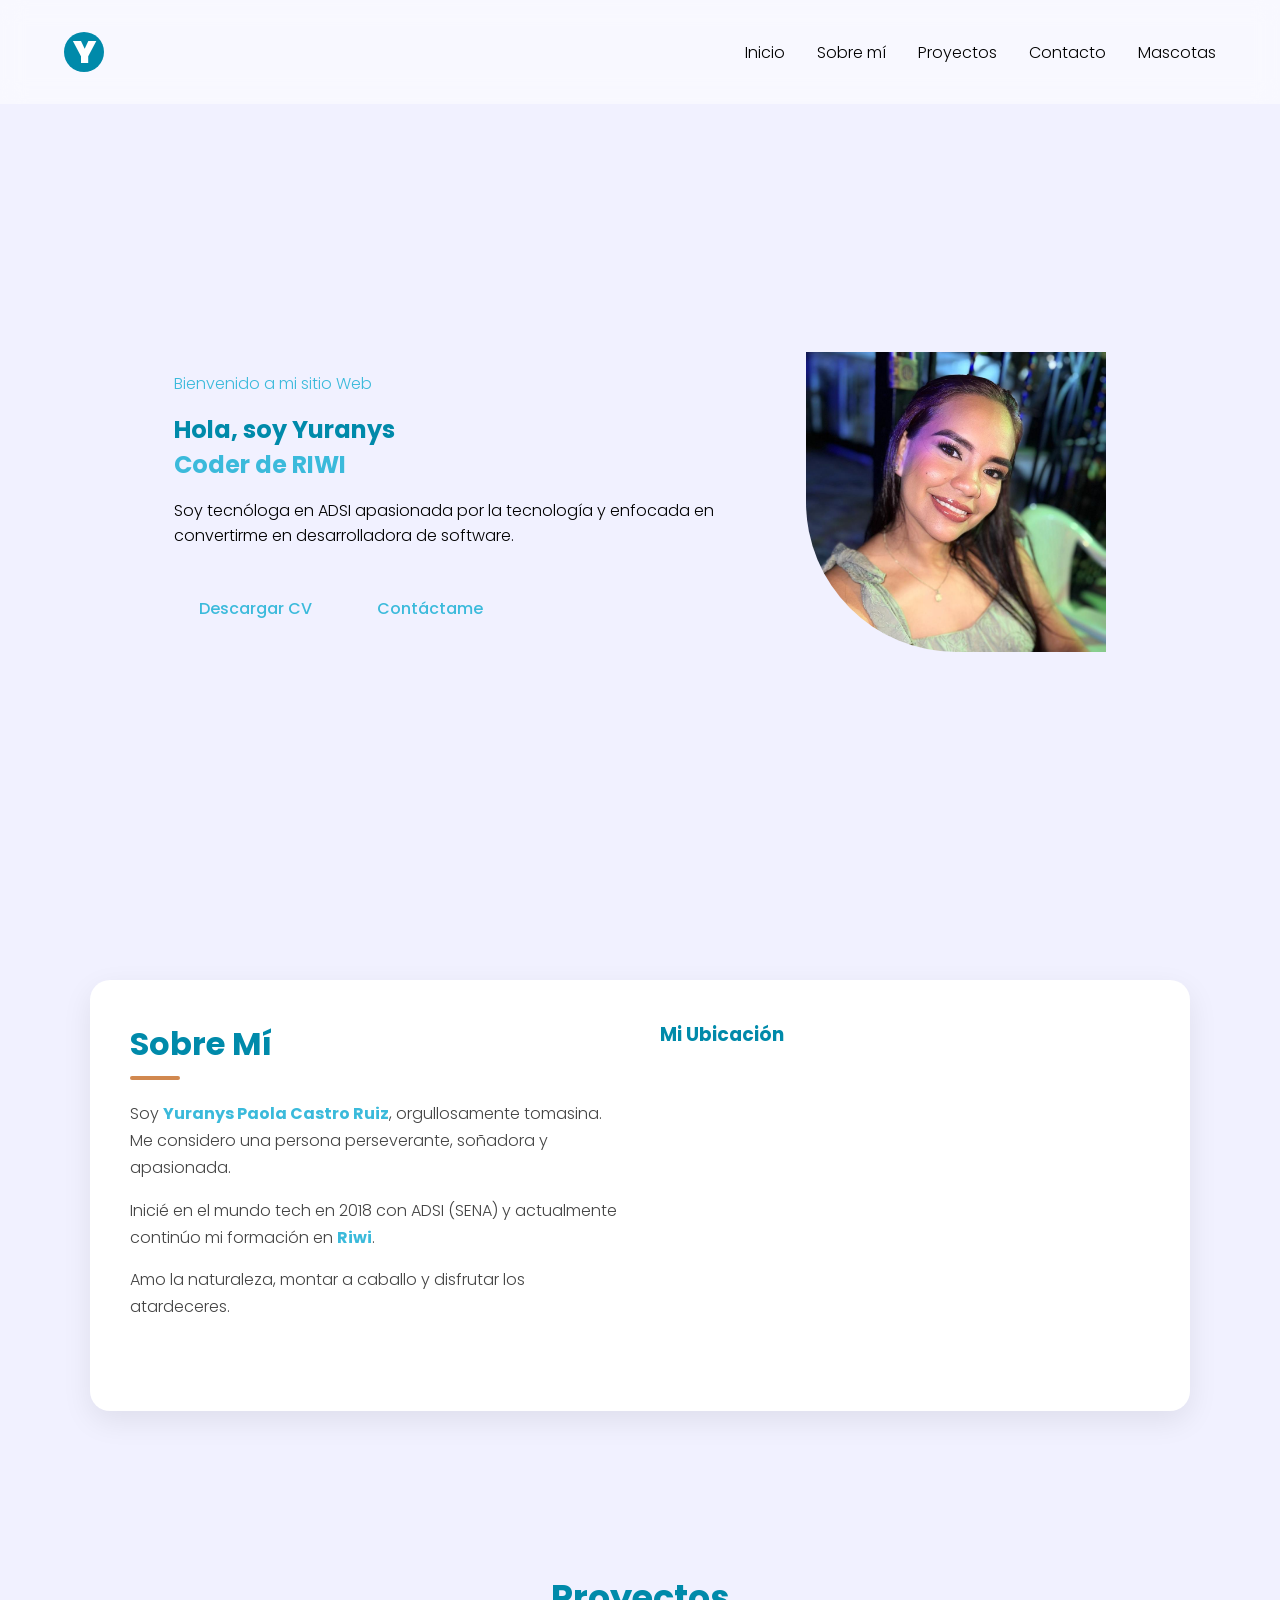
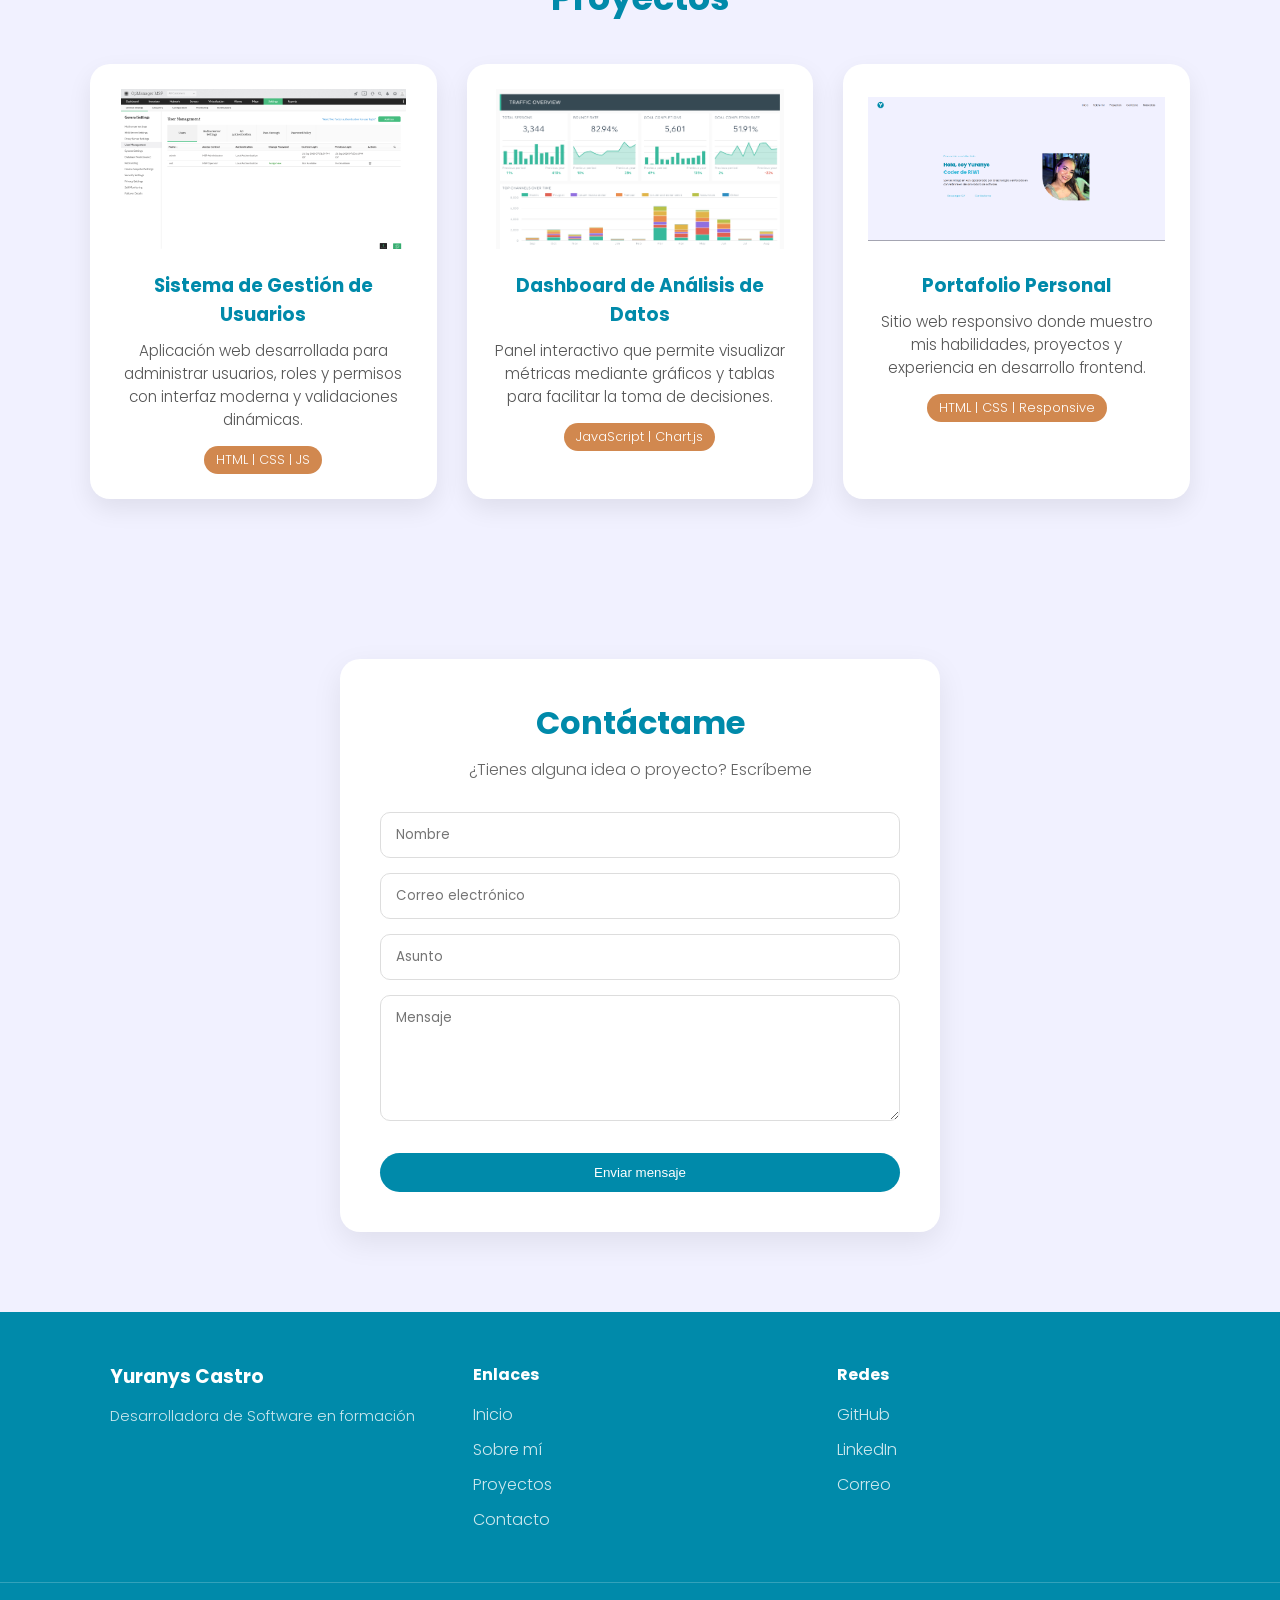
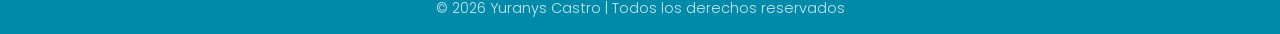
==== commit 7439bc44: "Portafolio final" ====
--- a/index.html
+++ b/index.html
@@ -1,223 +1,235 @@
-<!DOCTYPE html>
-<html lang="es">
-
-
-<meta charset="UTF-8">
-<meta name="viewport" content="width=device-width, initial-scale=1.0">
-<link rel="preconnect" href="https://fonts.googleapis.com">
-<link rel="preconnect" href="https://fonts.gstatic.com" crossorigin>
-<link
-    href="https://fonts.googleapis.com/css2?family=Poppins:ital,wght@0,100;0,200;0,300;0,400;0,500;0,600;0,700;0,800;0,900;1,100;1,200;1,300;1,400;1,500;1,600;1,700;1,800;1,900&display=swap"
-    rel="stylesheet">
-<title>Portafolio | Yuranys Castro</title>
-<link rel="stylesheet" href="src/css/styles.css">
-<link rel="stylesheet" href="src/css/headers.css">
-<link rel="stylesheet" href="src/css/hero.css">
-<link rel="stylesheet" href="src/css/sobre_mi.css">
-<link rel="stylesheet" href="src/css/mascotas.css">
-<link rel="stylesheet" href="src/css/proyecto.css">
-<link rel="stylesheet" href="src/css/contacto.css">
-
-</head>
-
-<body>
-    <!-- Encabezado -->
-    <header class="header_container">
-
-        <!-- Menú de Navegación -->
-        <div class="header_logo">
-            <span>Y</span>
-        </div>
-        <nav class="header_navbar">
-            <ul class="header_navbar_list">
-
-                <li><a href="/">Inicio</a><svg xmlns="http://www.w3.org/2000/svg" viewBox="0 0 24 24"
-                        fill="currentColor" class="size-6">
-                        <path
-                            d="M11.47 3.841a.75.75 0 0 1 1.06 0l8.69 8.69a.75.75 0 1 0 1.06-1.061l-8.689-8.69a2.25 2.25 0 0 0-3.182 0l-8.69 8.69a.75.75 0 1 0 1.061 1.06l8.69-8.689Z" />
-                        <path
-                            d="m12 5.432 8.159 8.159c.03.03.06.058.091.086v6.198c0 1.035-.84 1.875-1.875 1.875H15a.75.75 0 0 1-.75-.75v-4.5a.75.75 0 0 0-.75-.75h-3a.75.75 0 0 0-.75.75V21a.75.75 0 0 1-.75.75H5.625a1.875 1.875 0 0 1-1.875-1.875v-6.198a2.29 2.29 0 0 0 .091-.086L12 5.432Z" />
-                    </svg>
-                </li>
-                <li><a href="#Sobremi">Sobre Mí</a> <svg viewBox="0 0 20 20" fill="currentColor" class="size-5">
-                        <path
-                            d="M10 8a3 3 0 1 0 0-6 3 3 0 0 0 0 6ZM3.465 14.493a1.23 1.23 0 0 0 .41 1.412A9.957 9.957 0 0 0 10 18c2.31 0 4.438-.784 6.131-2.1.43-.333.604-.903.408-1.41a7.002 7.002 0 0 0-13.074.003Z" />
-                    </svg><!--<svg xmlns="http://www.w3.org/2000/svg"
-                        viewBox="0 0 20 20" fill="currentColor" class="size-5">-->
-                </li>
-                <li><a href="#proyectos"> Proyectos</a><svg viewBox="0 0 24 24" fill="currentColor" class="size-6">
-                        <path fill-rule="evenodd"
-                            d="M19.5 21a3 3 0 0 0 3-3V9a3 3 0 0 0-3-3h-5.379a.75.75 0 0 1-.53-.22L11.47 3.66A2.25 2.25 0 0 0 9.879 3H4.5a3 3 0 0 0-3 3v12a3 3 0 0 0 3 3h15ZM9 12.75a.75.75 0 0 0 0 1.5h6a.75.75 0 0 0 0-1.5H9Z"
-                            clip-rule="evenodd" />
-                    </svg>
-                </li>
-                <li><a href="#contacto">Contacto</a> <svg xmlns="http://www.w3.org/2000/svg" viewBox="0 0 20 20"
-                        fill="currentColor" class="size-5">
-                        <path fill-rule="evenodd"
-                            d="M2 3.5A1.5 1.5 0 0 1 3.5 2h1.148a1.5 1.5 0 0 1 1.465 1.175l.716 3.223a1.5 1.5 0 0 1-1.052 1.767l-.933.267c-.41.117-.643.555-.48.95a11.542 11.542 0 0 0 6.254 6.254c.395.163.833-.07.95-.48l.267-.933a1.5 1.5 0 0 1 1.767-1.052l3.223.716A1.5 1.5 0 0 1 18 15.352V16.5a1.5 1.5 0 0 1-1.5 1.5H15c-1.149 0-2.263-.15-3.326-.43A13.022 13.022 0 0 1 2.43 8.326 13.019 13.019 0 0 1 2 5V3.5Z"
-                            clip-rule="evenodd" />
-                    </svg></li>
-                <li><a href="/src/views/mascotas.html">Mascotas</a><svg xmlns="http://www.w3.org/2000/svg"
-                        viewBox="0 0 24 24" fill="currentColor" class="size-6">
-                        <path fill-rule="evenodd"
-                            d="M12.97 3.97a.75.75 0 0 1 1.06 0l7.5 7.5a.75.75 0 0 1 0 1.06l-7.5 7.5a.75.75 0 1 1-1.06-1.06l6.22-6.22H3a.75.75 0 0 1 0-1.5h16.19l-6.22-6.22a.75.75 0 0 1 0-1.06Z"
-                            clip-rule="evenodd" />
-                    </svg>
-                </li>
-            </ul>
-        </nav>
-    </header>
-
-
-    <main>
-
-        <section class="hero">
-            <article class="hero-description">
-                <span>Bievenido a mi sitio Web</span>
-                <H1>Hola, soy Yuranys, y <br> <span class="color-naranja">Coders de RIWI.</span></H1>
-                <p>Soy tecnóloga en Análisis y Desarrollo de Sistemas de información y apasionada con la tecnología y
-                    con
-                    la visión de convertirme en una Desarrolladora de Software y actualmente hago parte de la coders de
-                    Riwi
-                    para afianzar mis conocimientos.</p>
-                <div class="botones">
-                    <a href="/public/doc/HV-YURACR.pdf">Descargar CV</a>
-                    <a href="">Contáctame</a>
-                </div>
-
-
-            </article>
-            <article class="hero-media">
-                <img src="public/img/mifoto.jpeg" alt="Foto de perfil">
-            </article>
-            <!-- Menú sobre Mí-->
-        </section>
-
-
-
-        <section class="contenedor-Sobre-mi">
-            <article class="sobre-mi" id="Sobremi">
-                <h2>Sobre Mí</h2>
-                <div class="perfil-container">
-                    <p>¡Hola! Soy <strong>Yuranys Paola Castro Ruiz</strong> tengo 28 años y soy orgullosamente
-                        tomasina,
-                        nacida en el hermoso municipio llamado Santo Tomás conocido como el pulmón verde del Atlántico.
-                        Me
-                        defino como una mujer carismática, soñadora y sobre todo, altamente
-                        <strong>perseverante</strong>.
-                    </p>
-                    <p>
-                        Mi camino en la tecnología comenzó en 2018 como Tecnóloga en <strong>Análisis y Desarrollo de
-                            Sistemas de Información (SENA)</strong>. Aunque estuve un tiempo alejada del código, hoy veo
-                        en
-                        <strong>Riwi</strong> la oportunidad perfecta para reconectar con mi pasión, reforzar mis
-                        conocimientos y cumplir mi meta.
-                    </p>
-                    <p>
-                        Una de las cosas que amo hacer es estar conectando con la naturaleza. Amo montar a caballo,
-                        disfrutar del sonido de las aves y perderme en la brisa de los atardeceres del campo; es donde
-                        recargo energías para seguir construyendo mi futuro digital.
-                    </p>
-                </div>
-
-            </article>
-
-            <article class="ubicacion-proyecto">
-                <div class="contenedor-titulo">
-                    <h2>Mi Ubicación</h2>
-                    <p>Esta es la ubicación del lugar donde vivo:</p>
-                </div>
-
-                <iframe
-                    src="https://www.google.com/maps/embed?pb=!1m18!1m12!1m3!1d29070.558986773325!2d-74.78079758121191!3d10.763285367768498!2m3!1f0!2f0!3f0!3m2!1i1024!2i768!4f13.1!3m3!1m2!1s0x8ef5c56a79d27da1%3A0xcfeaebb9b34cbd82!2sSanto%20Tom%C3%A1s%2C%20Atl%C3%A1ntico%2C%20Colombia!5e1!3m2!1ses!2sus!4v1776174549706!5m2!1ses!2sus"
-                    width="600" height="450" style="border:0;" allowfullscreen="" loading="lazy"
-                    referrerpolicy="no-referrer-when-downgrade" width="100%" height="300" style="border:0;"
-                    allowfullscreen="" loading="lazy" referrerpolicy="no-referrer-when-downgrade">
-                </iframe>
-
-
-            </article>
-        </section>
-
-
-
-
-        <section class="proyectos-portafolio" id="proyectos">
-
-
-            <div class="grid-proyectos">
-                <article class="puesto">
-                    <h2>Proyectos</h2>
-
-                    <h3>Practicante Frontend - Mangus S.A.S</h3>
-                    <img src="/public/img/mangus.jpg">
-                    <p class="fecha-rol">4 Meses | Desarrollo de Software</p>
-                    <p>Durante mi etapa de prácticas, tuve la oportunidad de sumergirme en el entorno profesional de
-                        <strong>Mangus S.A.S</strong>. Estuve a cargo de tareas específicas en el área de
-                        <strong>Frontend</strong>, donde me asignaron proyectos pequeños en donde fue mi primer paso
-                        para
-                        conocer como se trabaja en un equipo de Desarrolladores.
-                    </p>
-                    <p> A pesar de ser un periodo corto, fue una experiencia enriquecedora que me permitió entender el
-                        ciclo
-                        de vida del software, trabajar con equipos reales y confirmar mi pasión por la creación de
-                        interfaces de usuario.
-                    </p>
-                </article>
-
-                <article class="puesto">
-
-                    <h3>Expectativa de Aprendizaje de una Segunda Lengua</h3>
-                    <img src="/public/img/clepng.png">
-                    <p> Universidad del Atlántico</p>
-                    <p>Uno de mis principales objetivos profesionales es el aprendizaje del idioma inglés, el cual
-                        considero fundamental en el desarrollo de software, ya que permite acceder a documentación
-                        técnica, herramientas globales y oportunidades laborales.
-                    </p>
-                    <p> En el año 2023, tuve la oportunidad de iniciar este proceso formativo en el Centro de Lenguas
-                        Extranjeras (CLE) de la Universidad del Atlántico, con sede en Santo Tomás. Sin embargo, por
-                        motivos personales, me vi en la necesidad de retirarme durante el primer nivel.
-                    </p>
-                    <p> Actualmente, tengo la firme intención de retomar mis estudios y reincorporarme al programa, con
-                        el propósito de fortalecer mis competencias lingüísticas y avanzar en el cumplimiento de mis
-                        metas profesionales. Estoy comprometida con mi crecimiento académico y con adquirir las
-                        habilidades necesarias para destacarme en el ámbito del desarrollo de software
-                    </p>
-                </article>
-            </div>
-        </section>
-
-
-
-
-        <section id="contacto">
-            <div class="contenedor-contacto">
-            <h2>Contáctanos</h2>
-            <form action="tu_archivo_de_procesamiento.php" method="POST">
-
-                <label for="nombre">Nombre:</label><br>
-                <input type="text" id="nombre" name="nombre" required><br><br>
-
-                <label for="email">Correo Electrónico:</label><br>
-                <input type="email" id="email" name="email" required><br><br>
-
-                <label for="mensaje">Mensaje:</label><br>
-                <textarea id="mensaje" name="mensaje" rows="4" cols="30" required></textarea><br><br>
-
-                <input type="submit" value="Enviar Mensaje">
-
-
-            </form>
-        </div>
-        </section>
-
-
-    </main>
-    <!-- 
-    <footer>
-        <p>&copy; 2026 Yuranys Castro -Coders Riwi</p>
-    </footer>
-    -->
-</body>
-
+<!DOCTYPE html>
+<html lang="es">
+<head>
+    <meta charset="UTF-8">
+    <meta name="viewport" content="width=device-width, initial-scale=1.0">
+
+    <!-- FUENTE -->
+    <link rel="preconnect" href="https://fonts.googleapis.com">
+    <link rel="preconnect" href="https://fonts.gstatic.com" crossorigin>
+    <link href="https://fonts.googleapis.com/css2?family=Poppins:wght@300;400;600;700&display=swap" rel="stylesheet">
+
+    <title>Portafolio | Yuranys Castro</title>
+
+ 
+    <link rel="stylesheet" href="src/css/styles.css">
+    <link rel="stylesheet" href="src/css/headers.css">
+    <link rel="stylesheet" href="src/css/hero.css">
+    <link rel="stylesheet" href="src/css/sobre_mi.css">
+    <link rel="stylesheet" href="src/css/proyecto.css">
+    <link rel="stylesheet" href="src/css/contacto.css">
+    <link rel="stylesheet" href="src/css/responsive.css">
+    <link rel="stylesheet" href="src/css/footer.css">
+
+</head>
+
+<body>
+
+   <header class="header_container">
+
+    <div class="header_logo">
+        <span>Y</span>
+    </div>
+
+  
+    <div class="menu-toggle" id="menu-toggle">
+        ☰
+    </div>
+
+    <nav class="header_navbar" id="navbar">
+        <ul class="header_navbar_list">
+            <li><a href="#">Inicio</a></li>
+            <li><a href="#sobremi">Sobre mí</a></li>
+            <li><a href="#proyectos">Proyectos</a></li>
+            <li><a href="#contacto">Contacto</a></li>
+            <li><a href="src/views/mascotas.html">Mascotas</a></li>
+        </ul>
+    </nav>
+
+</header>
+    <!-- CONTENIDO PRINCIPAL -->
+    <main>
+
+        <!-- HERO -->
+        <section class="hero">
+            <div class="hero-description">
+                <span>Bienvenido a mi sitio Web</span>
+                <h1>Hola, soy Yuranys<br><span class="color-naranja">Coder de RIWI</span></h1>
+
+                <p>
+                    Soy tecnóloga en ADSI apasionada por la tecnología y enfocada en convertirme 
+                    en desarrolladora de software.
+                </p>
+
+                <div class="botones">
+                    <a href="#">Descargar CV</a>
+                    <a href="#contacto">Contáctame</a>
+                </div>
+            </div>
+
+            <div class="hero-media">
+                <img src="public/img/mifoto.jpeg" alt="Foto de Yuranys">
+            </div>
+        </section>
+
+        <!-- SOBRE MÍ -->
+        <section id="sobremi" class="sobre-mi">
+    
+    <div class="sobre-mi-container">
+
+        <!-- TEXTO -->
+        <div class="sobre-mi-info">
+            <h2>Sobre Mí</h2>
+
+            <p>
+                Soy <strong>Yuranys Paola Castro Ruiz</strong>, orgullosamente tomasina.
+                Me considero una persona perseverante, soñadora y apasionada.
+            </p>
+
+            <p>
+                Inicié en el mundo tech en 2018 con ADSI (SENA) y actualmente continúo mi 
+                formación en <strong>Riwi</strong>.
+            </p>
+
+            <p>
+                Amo la naturaleza, montar a caballo y disfrutar los atardeceres.
+            </p>
+        </div>
+
+        <!-- MAPA -->
+        <div class="sobre-mi-mapa">
+            <h3>Mi Ubicación</h3>
+
+            <iframe 
+                src="https://www.google.com/maps/embed?pb=!1m18!1m12!1m3!1d29070.558986773325!2d-74.78079758121191!3d10.763285367768498!2m3!1f0!2f0!3f0!3m2!1i1024!2i768!4f13.1!3m3!1m2!1s0x8ef5c56a79d27da1%3A0xcfeaebb9b34cbd82!2sSanto%20Tom%C3%A1s%2C%20Atl%C3%A1ntico%2C%20Colombia!5e1!3m2!1ses!2sus!4v1776174549706!5m2!1ses!2sus"
+                    width="600" height="450" style="border:0;" allowfullscreen="" loading="lazy"
+                    referrerpolicy="no-referrer-when-downgrade" width="100%" height="300" style="border:0;"
+                    allowfullscreen="" loading="lazy" referrerpolicy="no-referrer-when-downgrade">
+            </iframe>
+        </div>
+
+    </div>
+
+</section>
+
+       <section id="proyectos" class="proyectos">
+    <h2 class="proyectos-titulo">Proyectos</h2>
+
+    <div class="grid-proyectos">
+
+        <article class="card-proyecto">
+            <img src="public/img/user-list.png" alt="Sistema de gestión">
+            <h3>Sistema de Gestión de Usuarios</h3>
+            <p>
+                Aplicación web desarrollada para administrar usuarios, roles y permisos 
+                con interfaz moderna y validaciones dinámicas.
+            </p>
+            <span class="tag">HTML | CSS | JS</span>
+        </article>
+
+        <article class="card-proyecto">
+            <img src="public/img/dashboard.png" alt="Dashboard de datos">
+            <h3>Dashboard de Análisis de Datos</h3>
+            <p>
+                Panel interactivo que permite visualizar métricas mediante gráficos 
+                y tablas para facilitar la toma de decisiones.
+            </p>
+            <span class="tag">JavaScript | Chart.js</span>
+        </article>
+
+        <article class="card-proyecto">
+            <img src="public/img/proyectoPortafolio.png" alt="Portafolio web">
+            <h3>Portafolio Personal</h3>
+            <p>
+                Sitio web responsivo donde muestro mis habilidades, proyectos y experiencia 
+                en desarrollo frontend.
+            </p>
+            <span class="tag">HTML | CSS | Responsive</span>
+        </article>
+
+    </div>
+</section>
+
+<section id="contacto" class="contacto">
+
+    <div class="contacto-container">
+
+        <h2 class="contacto-titulo">Contáctame</h2>
+        <p class="contacto-subtitulo">
+            ¿Tienes alguna idea o proyecto? Escríbeme 
+        </p>
+
+        <form class="contacto-form">
+
+            <div class="form-group">
+                <input type="text" placeholder="Nombre" required>
+            </div>
+
+            <div class="form-group">
+                <input type="email" placeholder="Correo electrónico" required>
+            </div>
+
+            <div class="form-group">
+                <input type="text" placeholder="Asunto" required>
+            </div>
+
+            <div class="form-group">
+                <textarea placeholder="Mensaje" rows="5" required></textarea>
+            </div>
+
+            <button type="submit" class="btn-enviar">Enviar mensaje</button>
+
+        </form>
+
+    </div>
+
+</section>
+
+
+
+    </main>
+
+  <footer class="footer">
+
+    <div class="footer-container">
+
+
+        <div class="footer-brand">
+            <h3>Yuranys Castro</h3>
+            <p>Desarrolladora de Software en formación</p>
+        </div>
+
+        <!-- LINKS -->
+        <div class="footer-links">
+            <h4>Enlaces</h4>
+            <ul>
+                <li><a href="#">Inicio</a></li>
+                <li><a href="#sobremi">Sobre mí</a></li>
+                <li><a href="#proyectos">Proyectos</a></li>
+                <li><a href="#contacto">Contacto</a></li>
+            </ul>
+        </div>
+
+        <!-- REDES -->
+        <div class="footer-social">
+            <h4>Redes</h4>
+            <div class="social-icons">
+                <a href="#">GitHub</a>
+                <a href="#">LinkedIn</a>
+                <a href="#">Correo</a>
+            </div>
+        </div>
+
+    </div>
+
+
+    <div class="footer-bottom">
+        <p>&copy; 2026 Yuranys Castro | Todos los derechos reservados</p>
+    </div>
+
+</footer>
+
+<script src="js/script.js"></script>
+
+</body>
 </html>
--- a/src/css/styles.css
+++ b/src/css/styles.css
@@ -1,25 +1,25 @@
-:root {
-  --color-primary: #008AAA;
-  --color-secundary: #D1884F;
-  --color-terceary: #3BBADB;
-  --color-background: #F1F1FF;
-  --white: #ffffff;
-
-  --font-poppins: "Poppins", sans-serif;
-
-}
-
-
-* {
-  margin: 0;
-  padding: 0;
-  box-sizing: border-box;
-}
-
-body {
-  font-family: var(--font-poppins);
-  background: var(--color-background);
-  font-weight: 300;
-
-}
-
+:root {
+  --color-primary: #008AAA;
+  --color-secundary: #D1884F;
+  --color-terceary: #3BBADB;
+  --color-background: #F1F1FF;
+  --white: #ffffff;
+
+  --font-poppins: "Poppins", sans-serif;
+
+}
+
+
+* {
+  margin: 0;
+  padding: 0;
+  box-sizing: border-box;
+}
+
+body {
+  font-family: var(--font-poppins);
+  background: var(--color-background);
+  font-weight: 300;
+
+}
+
--- a/src/css/headers.css
+++ b/src/css/headers.css
@@ -1,48 +1,105 @@
-
-.header_container {
-  display: flex;
-  justify-content: space-between;
-  align-items: center;
-  padding: 2rem 4rem;
-}
-
-.header_logo {
-  display: flex;
-  justify-content: center;
-  align-items: center;
-  background: var(--color-primary);
-  color: #ffffff;
-  width: 2.5rem;
-  height: 2.5rem;
-  border-radius: 50%;
-
-}
-.header_logo span {
- font-size: 2rem;
- font-weight: 900;
-}
-
-
-
-.header_navbar_list {
-  display: flex;
-  justify-content: center;
-  list-style: none;
-  gap: 2rem;
-  align-items: center;
-
-}
-.header_navbar_list li {
-  display: inline-flex;
-  gap: 0.5rem;
-  align-items: center;
-}
-
-.header_navbar_list a{
-text-decoration: none;
-color: #000;
-}
-.header_navbar_list svg {
-    width: 20px;
-}
-
+
+.header_container {
+  display: flex;
+  justify-content: space-between;
+  align-items: center;
+  padding: 2rem 4rem;
+  position: sticky;
+  top: 0;
+  left: 0;
+    background: rgba(255, 255, 255, 0.5);
+  backdrop-filter: blur(12px);
+  -webkit-backdrop-filter: blur(12px);
+
+}
+
+.header_logo {
+  display: flex;
+  justify-content: center;
+  align-items: center;
+  background: var(--color-primary);
+  color: var(--white);
+  width: 2.5rem;
+  height: 2.5rem;
+  border-radius: 50%;
+}
+
+.header_logo span {
+  font-size: 2rem;
+  font-weight: 900;
+}
+
+
+.header_navbar_list {
+  display: flex;
+  list-style: none;
+  gap: 2rem;
+  align-items: center;
+}
+
+.header_navbar_list a {
+  text-decoration: none;
+  color: #000;
+  transition: 0.3s;
+}
+
+.header_navbar_list a:hover {
+  color: var(--color-primary);
+}
+
+.menu-toggle {
+  display: none;
+  font-size: 2rem;
+  cursor: pointer;
+  color: var(--color-primary);
+}
+
+
+@media (max-width: 768px) {
+
+  .header_container {
+    padding: 1.5rem 2rem;
+  }
+
+  .menu-toggle {
+    display: block;
+    z-index: 1001;
+  }
+
+
+  .header_navbar {
+    position: absolute;
+    top: 100%;
+    right: 0;
+    width: 100%;
+    background: #000;
+
+
+    max-height: 0;
+    overflow: hidden;
+
+    transition: max-height 0.3s ease;
+  }
+
+  .header_navbar.active {
+    max-height: 300px; 
+  }
+
+
+  .header_navbar_list {
+    flex-direction: column;
+    gap: 20px;
+    text-align: center;
+    padding: 20px 0;
+  }
+
+
+  .header_navbar_list a {
+    color: #fff;
+    font-size: 1.1rem;
+  }
+
+  .header_navbar_list a:hover {
+    color: var(--color-secundary);
+  }
+}
--- a/src/css/hero.css
+++ b/src/css/hero.css
@@ -1,80 +1,149 @@
-.hero {
-    display: flex;
-    justify-content: center;
-    align-items: center;
-    min-height: calc(100vh - 104px);
-    gap: 2rem;
-
-}
-
-.hero-description {
-    display: flex;
-    flex-direction: column;
-    gap: 1rem;
-
-}
-
-.hero-media {
-    width: 300px;
-    height: 300px;
-}
-
-.hero-media img {
-    width: 100%;
-    height: 100%;
-    object-fit: cover;
-    object-position: top;
-    border-bottom-left-radius: 50%;
-}
-
-.hero-description p {
-    max-width: 600px;
-}
-
-.hero-description h1 {
-    color: var(--color-primary);
-}
-
-.color-naranja span {
-    color: var(--color-secundary);
-}
-
-.hero-description span{
-    color: var(--color-terceary);
-}
-
-.hero-description a {
-    color: var(--color-terceary);
-    padding: 2rem 2rem;
-}
-.ubicacion-proyecto h2{
-    color:var(--color-primary);
-}
-.proyectos-portafolio h2{
-    color:var(--color-primary);
-
-}
-.proyectos-portafolio h3{
-    color:var(--color-secundary);
-}
-.hero-description .botones {
-    display: flex;
-    gap: 15px;
-    margin-top: 20px;
-    border-radius: 30px;
-}
-.botones a {
-    padding: 12px 25px;
-    border-radius: 30px; /* forma redondeada tipo botón moderno */
-    text-decoration: none;
-    font-weight: 500;
-    font-family: 'Poppins', sans-serif;
-    transition: all 0.3s ease;
-}
-.botones a:hover {
-    transform: translateY(-3px);
-    box-shadow: 0 8px 20px var(--color-terceary);
-
-
-        
-}
+.hero {
+    display: flex;
+    justify-content: center;
+    align-items: center;
+    min-height: calc(100vh - 104px);
+    gap: 2rem;
+
+}
+
+.hero-description {
+    display: flex;
+    flex-direction: column;
+    gap: 1rem;
+
+}
+
+.hero-media {
+    width: 300px;
+    height: 300px;
+}
+
+.hero-media img {
+    width: 100%;
+    height: 100%;
+    object-fit: cover;
+    object-position: top;
+    border-bottom-left-radius: 50%;
+}
+
+.hero-description p {
+    max-width: 600px;
+}
+
+.hero-description h1 {
+    color: var(--color-primary);
+}
+
+.color-naranja span {
+    color: var(--color-secundary);
+}
+
+.hero-description span{
+    color: var(--color-terceary);
+}
+
+.hero-description a {
+    color: var(--color-terceary);
+    padding: 2rem 2rem;
+}
+.ubicacion-proyecto h2{
+    color:var(--color-primary);
+}
+.proyectos-portafolio h2{
+    color:var(--color-primary);
+
+}
+.proyectos-portafolio h3{
+    color:var(--color-secundary);
+}
+.hero-description .botones {
+    display: flex;
+    gap: 15px;
+    margin-top: 20px;
+    border-radius: 30px;
+}
+.botones a {
+    padding: 12px 25px;
+    border-radius: 30px; /* forma redondeada tipo botón moderno */
+    text-decoration: none;
+    font-weight: 500;
+    font-family: 'Poppins', sans-serif;
+    transition: all 0.3s ease;
+}
+.botones a:hover {
+    transform: translateY(-3px);
+    box-shadow: 0 8px 20px var(--color-terceary);
+
+
+        
+}
+
+
+@media (max-width: 992px) {
+
+    .hero {
+        flex-direction: column;
+        text-align: center;
+        padding: 40px 20px;
+    }
+
+    .hero-description {
+        align-items: center;
+    }
+
+    .hero-description p {
+        max-width: 100%;
+    }
+
+    .hero-media {
+        width: 250px;
+        height: 250px;
+    }
+
+}
+
+
+@media (max-width: 576px) {
+
+    .hero {
+        gap: 1.5rem;
+        padding: 30px 15px;
+    }
+
+    .hero-description h1 {
+        font-size: 1.6rem;
+        line-height: 1.3;
+    }
+
+    .hero-description span {
+        font-size: 0.9rem;
+    }
+
+    .hero-description p {
+        font-size: 0.9rem;
+    }
+
+    .hero-media {
+        width: 200px;
+        height: 200px;
+    }
+
+    .hero-media img {
+        border-bottom-left-radius: 50%;
+    }
+
+    .hero-description .botones {
+        flex-direction: column;
+        width: 100%;
+        align-items: center;
+    }
+
+    .botones a {
+        width: 100%;
+        max-width: 250px;
+        text-align: center;
+        padding: 10px 20px;
+    }
+
+}
--- a/src/css/sobre_mi.css
+++ b/src/css/sobre_mi.css
@@ -1,41 +1,69 @@
-.sobre-mi  {
- flex-direction: column;
-    justify-content: center;
-    align-items: flex-start;
-
-    gap: 2rem;
-    
-
-}
-.sobre-mi h2 {
-    color: var(--color-primary);
-}
-.contenedor-Sobre-mi {
-    display: grid;
-    grid-template-columns: repeat(2,1fr);
-    gap: 2rem;
-    max-width: 1200px;
-    margin: 0 auto;
-}
-
-
-.ubicacion-proyecto{
-flex-direction: column;
-    justify-content: center;
-    align-items: center;
-    gap: 2rem;
-
-}
-.proyectos-portafolio{
-    flex-direction: column;
-    justify-content: center;
-    align-items: center;
-    min-height: calc(100vh - 104px);
-    gap: 2rem;
-
-
-}
-.fecha-rol p{
-   padding: auto;
-
+
+.sobre-mi {
+    padding: 80px 20px;
+    background: var(--color-background);
+    display: flex;
+    justify-content: center;
+}
+
+.sobre-mi-container {
+    display: grid;
+    grid-template-columns: 1fr 1fr;
+    gap: 40px;
+
+    max-width: 1100px;
+    width: 100%;
+    background: var(--white);
+    padding: 40px;
+    border-radius: 20px;
+    box-shadow: 0 10px 30px rgba(0,0,0,0.08);
+}
+
+
+.sobre-mi-info h2 {
+    font-size: 2rem;
+    color: var(--color-primary);
+    margin-bottom: 20px;
+    position: relative;
+}
+
+.sobre-mi-info h2::after {
+    content: "";
+    width: 50px;
+    height: 4px;
+    background: var(--color-secundary);
+    display: block;
+    margin-top: 8px;
+    border-radius: 10px;
+}
+
+.sobre-mi-info p {
+    line-height: 1.7;
+    color: #444;
+    margin-bottom: 15px;
+}
+
+.sobre-mi-info strong {
+    color: var(--color-terceary);
+}
+
+
+.sobre-mi-mapa h3 {
+    margin-bottom: 15px;
+    color: var(--color-primary);
+}
+
+.sobre-mi-mapa iframe {
+    width: 100%;
+    height: 100%;
+    min-height: 300px;
+    border: none;
+    border-radius: 15px;
+}
+
+
+@media (max-width: 768px) {
+    .sobre-mi-container {
+        grid-template-columns: 1fr;
+    }
 }
--- a/src/css/proyecto.css
+++ b/src/css/proyecto.css
@@ -1,18 +1,65 @@
-.grid-proyectos {
-    display: grid;
-    grid-template-columns: repeat(2, 1fr); /* dos columnas */
-    gap: 30px; /* espacio entre columnas */
-}
-
-.puesto {
-    padding: 20px;
-    border-radius: 10px;
-}
-.puesto img {
-    width: 120px;              /* tamaño del logo */
-    height: 120px;             /* forma cuadrada */
-    object-fit: contain;       /* mantiene proporción sin deformar */
-    display: block;
-    margin: 15px auto;         /* centra la imagen */
-    border-radius: 10px;       /* opcional: bordes suaves */
+
+.proyectos {
+    padding: 80px 20px;
+    background: var(--color-background);
+    text-align: center;
+}
+
+.proyectos-titulo {
+    font-size: 2.2rem;
+    color: var(--color-primary);
+    margin-bottom: 40px;
+}
+
+
+.grid-proyectos {
+    display: grid;
+    grid-template-columns: repeat(auto-fit, minmax(280px, 1fr));
+    gap: 30px;
+    max-width: 1100px;
+    margin: auto;
+}
+
+
+.card-proyecto {
+    background: var(--white);
+    padding: 25px;
+    border-radius: 20px;
+    box-shadow: 0 10px 25px rgba(0,0,0,0.08);
+    transition: 0.3s;
+}
+
+.card-proyecto:hover {
+    transform: translateY(-8px);
+}
+
+
+.card-proyecto img {
+    width: 100%;
+    height: 160px;
+    object-fit: contain;
+    margin-bottom: 15px;
+}
+
+
+.card-proyecto h3 {
+    margin-bottom: 10px;
+    color: var(--color-primary);
+}
+
+
+.card-proyecto p {
+    font-size: 0.95rem;
+    color: #555;
+    margin-bottom: 15px;
+}
+
+
+.tag {
+    display: inline-block;
+    padding: 5px 12px;
+    background: var(--color-secundary);
+    color: var(--white);
+    border-radius: 20px;
+    font-size: 0.8rem;
 }
--- a/src/css/contacto.css
+++ b/src/css/contacto.css
@@ -1,7 +1,76 @@
-.contenedor-contacto{
-    justify-content: center;
-    display: flex;
-    flex-direction: column;
-    align-items: center;
-
+
+.contacto {
+    padding: 80px 20px;
+    background: var(--color-background);
+    display: flex;
+    justify-content: center;
+}
+
+
+.contacto-container {
+    width: 100%;
+    max-width: 600px;
+    background: var(--white);
+    padding: 40px;
+    border-radius: 20px;
+    box-shadow: 0 10px 30px rgba(0,0,0,0.08);
+}
+
+
+.contacto-titulo {
+    text-align: center;
+    font-size: 2rem;
+    color: var(--color-primary);
+    margin-bottom: 10px;
+}
+
+
+.contacto-subtitulo {
+    text-align: center;
+    color: #666;
+    margin-bottom: 30px;
+}
+
+
+.contacto-form {
+    display: flex;
+    flex-direction: column;
+    gap: 15px;
+}
+
+
+.form-group input,
+.form-group textarea {
+    width: 100%;
+    padding: 12px 15px;
+    border-radius: 10px;
+    border: 1px solid #ddd;
+    outline: none;
+    font-family: inherit;
+    transition: 0.3s;
+}
+
+
+.form-group input:focus,
+.form-group textarea:focus {
+    border-color: var(--color-primary);
+    box-shadow: 0 0 5px rgba(0, 138, 170, 0.3);
+}
+
+.btn-enviar {
+    margin-top: 10px;
+    padding: 12px;
+    background: var(--color-primary);
+    color: var(--white);
+    border: none;
+    border-radius: 30px;
+    cursor: pointer;
+    transition: 0.3s;
+    font-weight: 500;
+}
+
+
+.btn-enviar:hover {
+    background: var(--color-terceary);
+    transform: scale(1.05);
 }
--- a/src/css/footer.css
+++ b/src/css/footer.css
@@ -0,0 +1,73 @@
+
+.footer {
+    background: var(--color-primary);
+    color: var(--white);
+    padding-top: 50px;
+}
+
+
+.footer-container {
+    display: grid;
+    grid-template-columns: repeat(auto-fit, minmax(200px, 1fr));
+    gap: 30px;
+    max-width: 1100px;
+    margin: auto;
+    padding: 0 20px 40px;
+}
+
+
+.footer h3,
+.footer h4 {
+    color: var(--white);
+    margin-bottom: 15px;
+}
+
+
+.footer p {
+    font-size: 0.9rem;
+    color: rgba(255, 255, 255, 0.8);
+}
+
+.footer-links ul {
+    list-style: none;
+}
+
+.footer-links li {
+    margin-bottom: 10px;
+}
+
+.footer-links a {
+    text-decoration: none;
+    color: rgba(255, 255, 255, 0.8);
+    transition: 0.3s;
+}
+
+.footer-links a:hover {
+    color: var(--color-secundary);
+}
+
+
+.social-icons {
+    display: flex;
+    flex-direction: column;
+    gap: 10px;
+}
+
+.social-icons a {
+    text-decoration: none;
+    color: rgba(255, 255, 255, 0.8);
+    transition: 0.3s;
+}
+
+.social-icons a:hover {
+    color: var(--color-terceary);
+}
+
+
+.footer-bottom {
+    border-top: 1px solid rgba(255, 255, 255, 0.2);
+    text-align: center;
+    padding: 15px 10px;
+    font-size: 0.85rem;
+    color: rgba(255, 255, 255, 0.7);
+}
